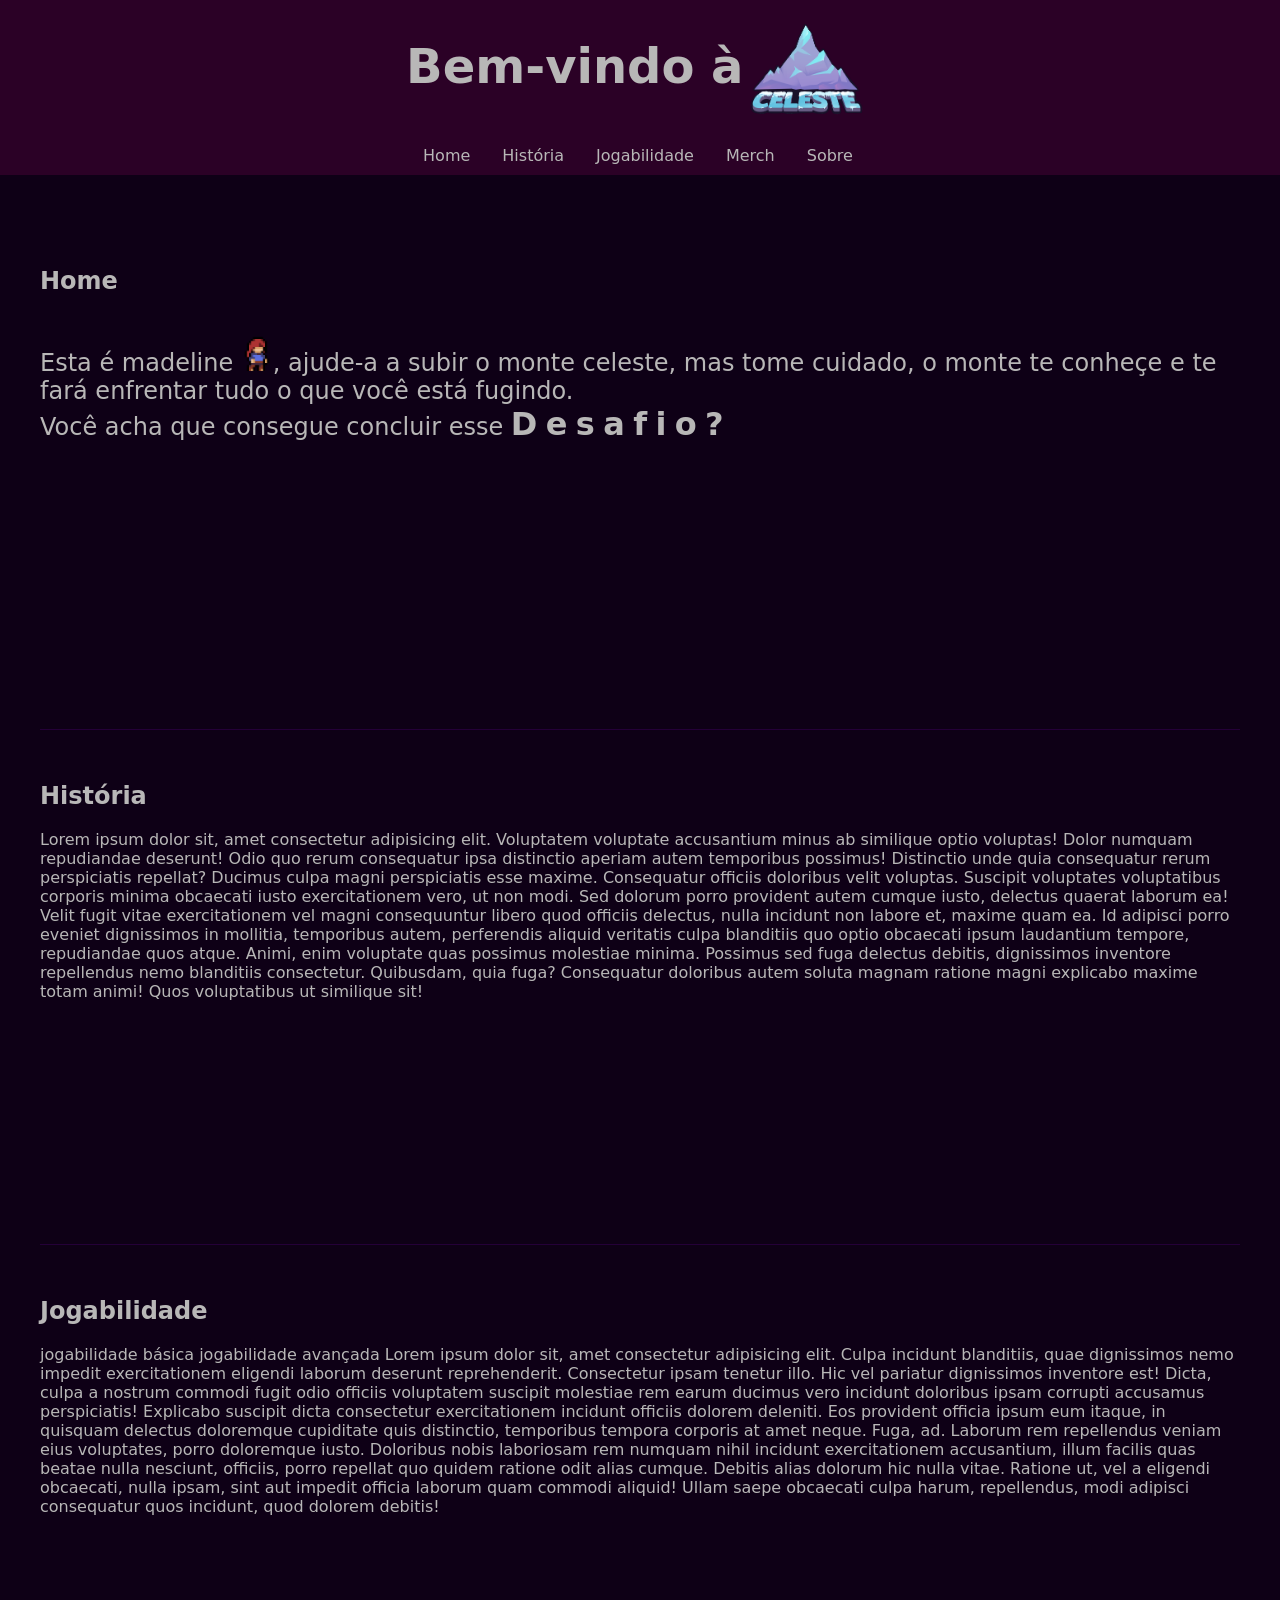
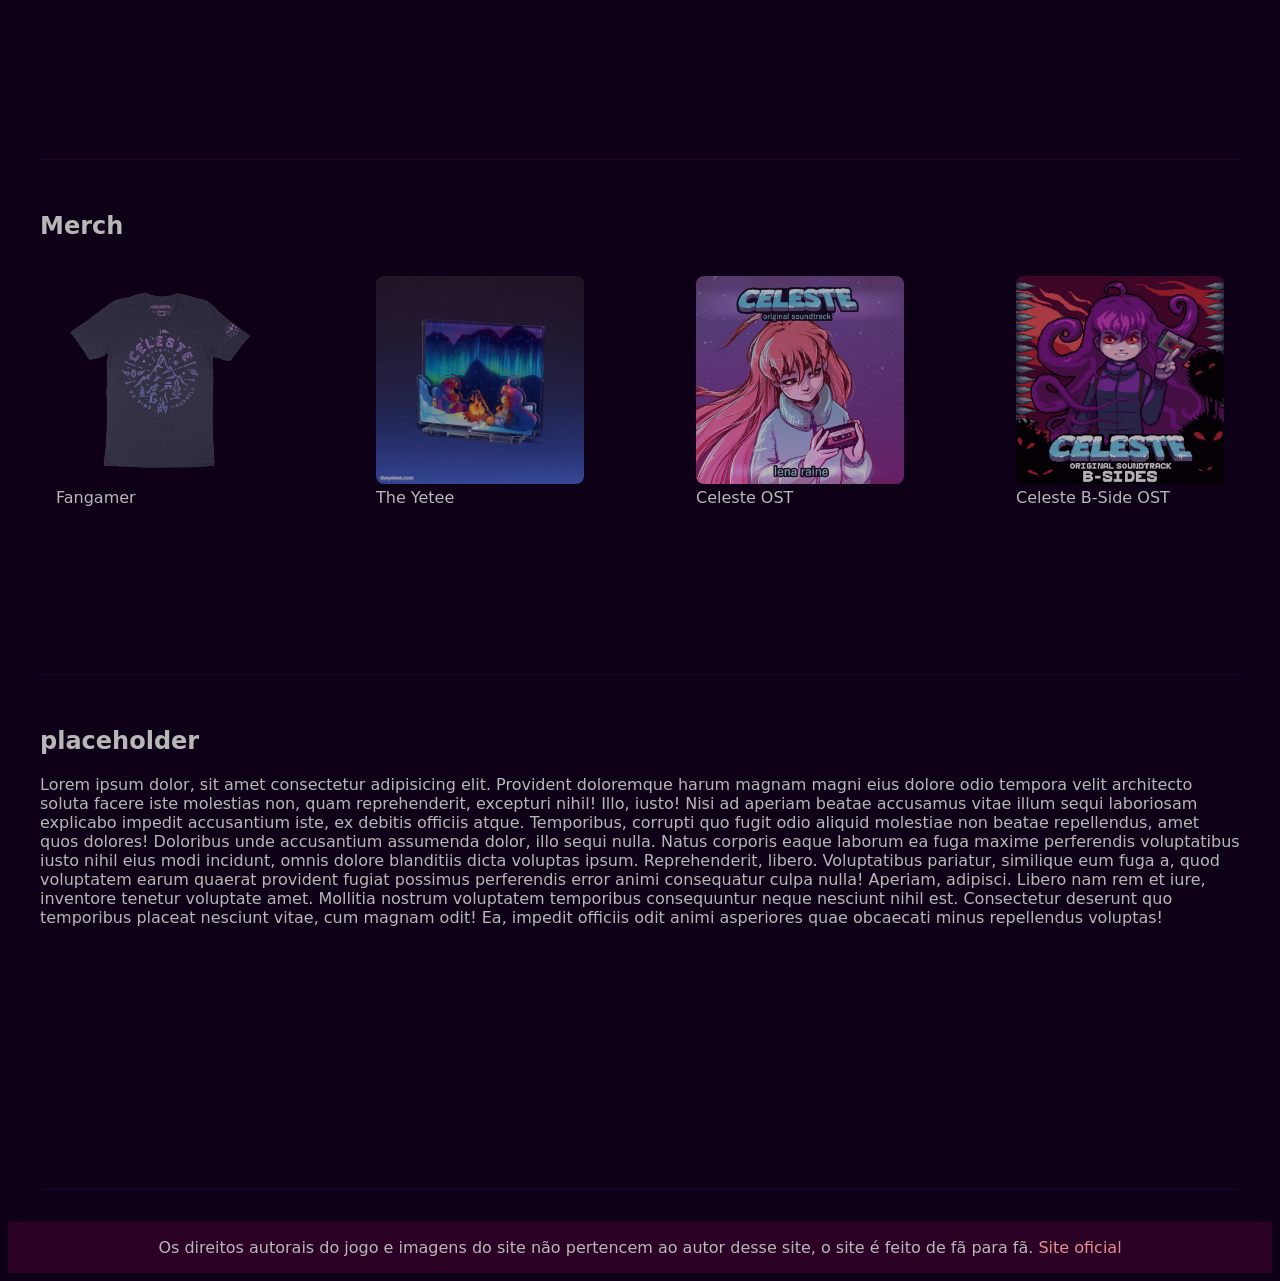
==== index.html @ 365ca003 "b" ====
<!DOCTYPE html>
<html lang="pt-BR">
<head>
    <meta charset="UTF-8">
    <meta name="viewport" content="width=device-width, initial-scale=1.0">
    <title>Celeste</title>
    <link rel="stylesheet" href="src/css/style.css">
    <link rel="icon" type="image/x-icon" href="/src/assets/icons8-celeste-64.png">
</head>
<body>
    <header id="cabeçalho">
        <h1>Bem-vindo à </h1>
        <img class="img_intro" src="/src/assets/6b422dec1d841bfb45f0214119c0a441.png" alt="MONTE CELESTE">
    </header>
        <nav class="top_bar">
            <a href="#home">Home</a>
            <a href="#historia">História</a>
            <a href="#jogabilidade">Jogabilidade</a>
            <a href="#merch">Merch</a>
            <a href="#sobre">Sobre</a>
        </nav>
    <main>
    <section id="home">
        <h2>Home</h2>
        <p class="wave-text">
            Esta é madeline <img class="madeline_idle" src="/src/assets/Madeline_Idle_Animation_29.webp" alt="menina de cabelo vermelho">, ajude-a a subir o monte celeste, mas tome cuidado, o monte te conheçe e te fará enfrentar tudo o que você está fugindo. <br>
            Você acha que consegue concluir esse <b>
                <span>D</span>
                <span>e</span>
                <span>s</span>
                <span>a</span>
                <span>f</span>
                <span>i</span>
                <span>o</span>
                <span>?</span>
                </b>
        </p>
    </section>
    <section id="historia">
        <h2>História</h2>
        <p>
            Lorem ipsum dolor sit, amet consectetur adipisicing elit. Voluptatem voluptate accusantium minus ab similique optio voluptas! Dolor numquam repudiandae deserunt! Odio quo rerum consequatur ipsa distinctio aperiam autem temporibus possimus!
            Distinctio unde quia consequatur rerum perspiciatis repellat? Ducimus culpa magni perspiciatis esse maxime. Consequatur officiis doloribus velit voluptas. Suscipit voluptates voluptatibus corporis minima obcaecati iusto exercitationem vero, ut non modi.
            Sed dolorum porro provident autem cumque iusto, delectus quaerat laborum ea! Velit fugit vitae exercitationem vel magni consequuntur libero quod officiis delectus, nulla incidunt non labore et, maxime quam ea.
            Id adipisci porro eveniet dignissimos in mollitia, temporibus autem, perferendis aliquid veritatis culpa blanditiis quo optio obcaecati ipsum laudantium tempore, repudiandae quos atque. Animi, enim voluptate quas possimus molestiae minima.
            Possimus sed fuga delectus debitis, dignissimos inventore repellendus nemo blanditiis consectetur. Quibusdam, quia fuga? Consequatur doloribus autem soluta magnam ratione magni explicabo maxime totam animi! Quos voluptatibus ut similique sit!
        </p>
    </section>
    <section id="jogabilidade">
        <h2>Jogabilidade</h2>
        <p>
            jogabilidade básica
            jogabilidade avançada
            Lorem ipsum dolor sit, amet consectetur adipisicing elit. Culpa incidunt blanditiis, quae dignissimos nemo impedit exercitationem eligendi laborum deserunt reprehenderit. Consectetur ipsam tenetur illo. Hic vel pariatur dignissimos inventore est!
            Dicta, culpa a nostrum commodi fugit odio officiis voluptatem suscipit molestiae rem earum ducimus vero incidunt doloribus ipsam corrupti accusamus perspiciatis! Explicabo suscipit dicta consectetur exercitationem incidunt officiis dolorem deleniti.
            Eos provident officia ipsum eum itaque, in quisquam delectus doloremque cupiditate quis distinctio, temporibus tempora corporis at amet neque. Fuga, ad. Laborum rem repellendus veniam eius voluptates, porro doloremque iusto.
            Doloribus nobis laboriosam rem numquam nihil incidunt exercitationem accusantium, illum facilis quas beatae nulla nesciunt, officiis, porro repellat quo quidem ratione odit alias cumque. Debitis alias dolorum hic nulla vitae.
            Ratione ut, vel a eligendi obcaecati, nulla ipsam, sint aut impedit officia laborum quam commodi aliquid! Ullam saepe obcaecati culpa harum, repellendus, modi adipisci consequatur quos incidunt, quod dolorem debitis!
        </p>
    </section>
    <section id="merch">
        <h2>Merch</h2>
        <div class="produtos">
            <a href="https://www.fangamer.com/collections/celeste">
                <figure>
                    <img class="merch_img" src="/src/assets/product_celeste_climb_shirt_itemview_720x720.png" alt="merch celeste">
                    <figcaption>Fangamer</figcaption>
                </figure>
            </a>
            <a href="https://theyetee.com/collections/celeste">
                <figure>
                    <img class="merch_img" src="/src/assets/TimeToRest_PH03.jpg" alt="merch celeste">
                    <figcaption>The Yetee</figcaption>
                </figure>
            </a>
            <a href="https://radicaldreamland.bandcamp.com/album/celeste-original-soundtrack">
                <figure>
                    <img class="merch_img" src="/src/assets/a2002083581_16.jpg" alt="merch celeste">
                    <figcaption>Celeste OST</figcaption>
                </figure>
            </a>
            <a href="https://radicaldreamland.bandcamp.com/album/celeste-b-sides">
                <figure>
                    <img class="merch_img" src="/src/assets/a0426095820_16.jpg" alt="merch celeste">
                    <figcaption>Celeste B-Side OST</figcaption>
                </figure>
            </a>
        </div>
    </section>
    <section id="sobre">
        <h2>placeholder</h2>
        <p>
            Lorem ipsum dolor, sit amet consectetur adipisicing elit. Provident doloremque harum magnam magni eius dolore odio tempora velit architecto soluta facere iste molestias non, quam reprehenderit, excepturi nihil! Illo, iusto!
            Nisi ad aperiam beatae accusamus vitae illum sequi laboriosam explicabo impedit accusantium iste, ex debitis officiis atque. Temporibus, corrupti quo fugit odio aliquid molestiae non beatae repellendus, amet quos dolores!
            Doloribus unde accusantium assumenda dolor, illo sequi nulla. Natus corporis eaque laborum ea fuga maxime perferendis voluptatibus iusto nihil eius modi incidunt, omnis dolore blanditiis dicta voluptas ipsum. Reprehenderit, libero.
            Voluptatibus pariatur, similique eum fuga a, quod voluptatem earum quaerat provident fugiat possimus perferendis error animi consequatur culpa nulla! Aperiam, adipisci. Libero nam rem et iure, inventore tenetur voluptate amet.
            Mollitia nostrum voluptatem temporibus consequuntur neque nesciunt nihil est. Consectetur deserunt quo temporibus placeat nesciunt vitae, cum magnam odit! Ea, impedit officiis odit animi asperiores quae obcaecati minus repellendus voluptas!
        </p>
    </section>
    </main>
    <footer>
        <p>Os direitos autorais do jogo e imagens do site não pertencem ao autor desse site, o site é feito de fã para fã. <a href="https://www.celestegame.com/">Site oficial</a></p>
    </footer>
</body>
</html>
---- src/css/style.css ----
body{
    font-family: system-ui;
    font-weight: 400;
    font-style: normal;
}

footer{
    background-color: #2b0126;
    display: flex;
    flex-direction: column;
    color:rgb(184, 183, 183);
    justify-content: center;
    align-items: center;
    bottom: 0px;
    justify-items: center;
}

footer a{
    text-decoration: none;
    color:rgb(230, 142, 142);
}

.img_intro{
    height: 10%;
    width: 10%;
}

nav{
    position: sticky;
    top: 0;
    background-color: #2b0126;
    display: flex;
    color:rgb(184, 183, 183);
    justify-content: center;
    align-items: center;
    width: 100%;
    padding: 10px;
    margin-left: -12px;
}

.madeline_idle{
    height: 4rem;
    width: 4rem;
    margin-left: -1rem;
    margin-top: -2rem;
    margin-right: -1rem;
}

#cabeçalho{
    background-color: #2b0126;
    display: flex;
    flex-direction:row;
    color:rgb(184, 183, 183);
    justify-content: center;
    align-items: center;
    width: 100%;
    padding: 10px;
    margin-top: -12px;
    margin-left: -12px;
    position:relative;
    font-size: 1.5rem;
}

.top_bar a{
    text-decoration: none;
    color:rgb(184, 183, 183);
    padding: 0 1rem;
    transition: 0.7s;
}

.top_bar a:hover{
    color: gray;
    font-size: large;
    transition: 0.7s;
}

main{
    padding: 2rem;
    margin-top: .5rem;
}

section{
    min-height: 50vh;
    padding: 2rem 0;
    scroll-margin-top: 5rem;
    border-bottom: 1px solid #240038;
    color: rgb(184, 183, 183);
}

html{
    scroll-behavior: smooth;
}

body{
    background-color: #0e0016;
}
.wave-text {
    display: inline-block;
    font-size: 1.5rem;
}

.wave-text span {
    display: inline-block;
    font-size: 2rem;
    animation: wave 2s ease-in-out infinite;
}
.wave-text span:nth-child(1) {
    animation-delay: 0s;
}
.wave-text span:nth-child(2) {
    animation-delay: 0.1s;
}
.wave-text span:nth-child(3) {
    animation-delay: 0.2s;
}
.wave-text span:nth-child(4) {
    animation-delay: 0.3s;
}
.wave-text span:nth-child(5) {
    animation-delay: 0.4s;
}
.wave-text span:nth-child(6) {
    animation-delay: 0.5s;
}
.wave-text span:nth-child(7) {
    animation-delay: 0.6s;
}
.wave-text span:nth-child(8) {
    animation-delay: 0.7s;
}
.wave-text span:nth-child(9) {
    animation-delay: 0.8s;
}
.wave-text span:nth-child(10) {
    animation-delay: 0.9s;
}

@keyframes wave {
    0%, 100% {
        transform: translateY(0);
    }
    50% {
        transform: translateY(-10px);
    }
}

.merch_img{
    height: 13rem;
    width: 13rem;
    border-radius: 0.5rem;
    opacity: 0.7;
    transition: 0.3s;
}

.merch_img:hover{
    opacity: 1;
    transition: 0.3s;
}

.produtos{
    display: flex;
    flex-direction: row;
    justify-content: center;
    align-items: center;
}

.produtos a{
    text-decoration: none;
    color:rgb(184, 183, 183);
    padding: 0 1rem;
    transition: 0.7s;
}
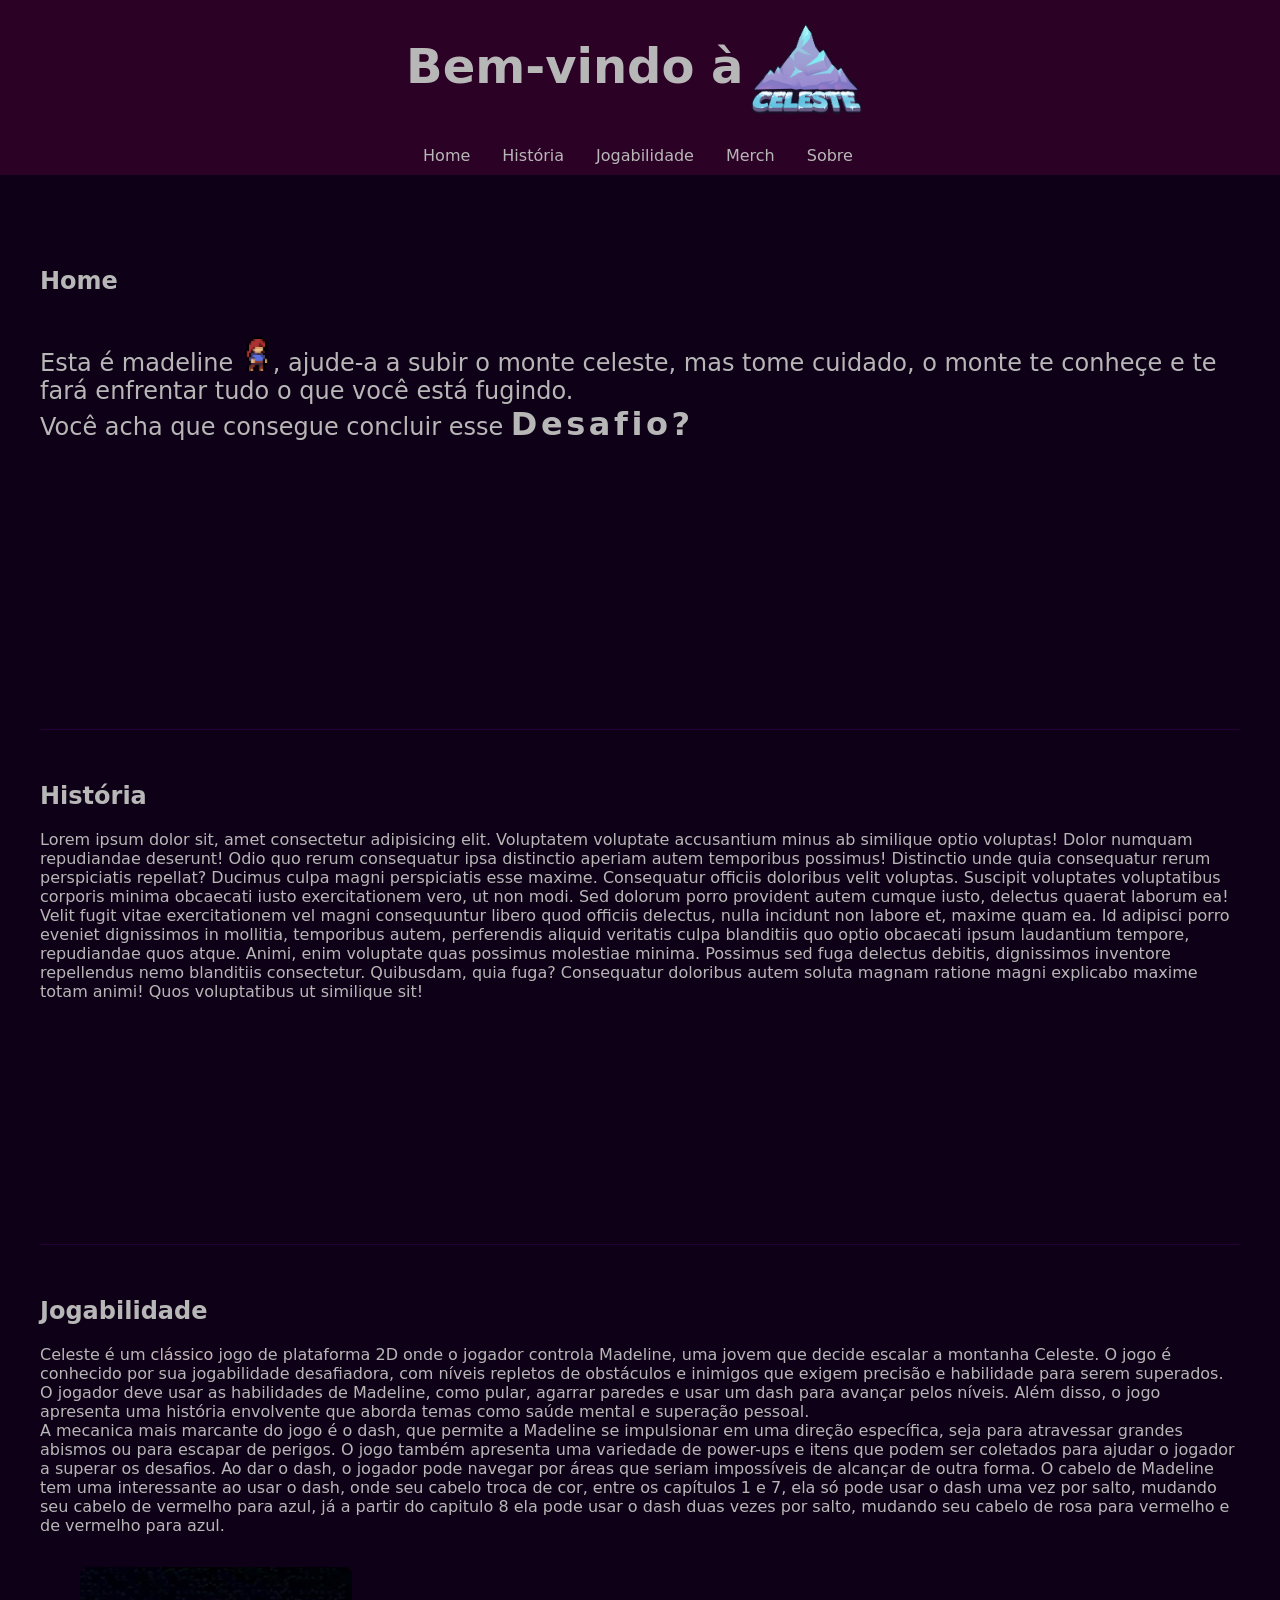
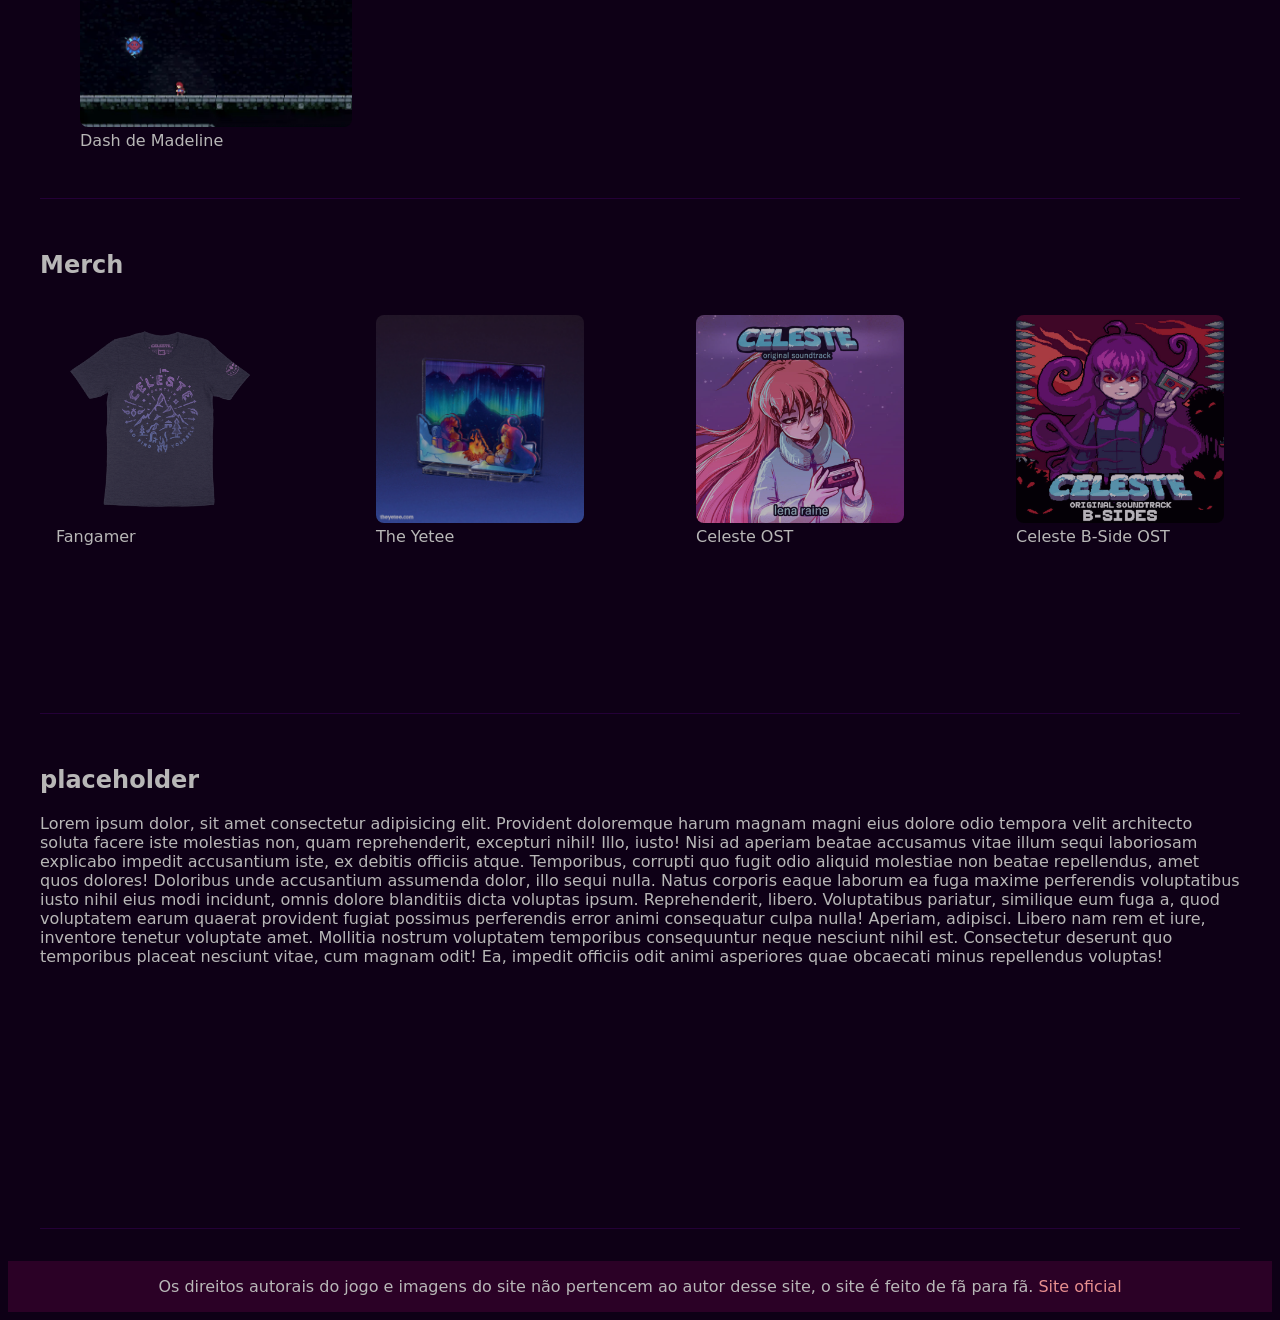
==== commit 25addbe2: ""jogabilidade" alterada" ====
--- a/index.html
+++ b/index.html
@@ -48,14 +48,13 @@
     </section>
     <section id="jogabilidade">
         <h2>Jogabilidade</h2>
-        <p>
-            jogabilidade básica
-            jogabilidade avançada
-            Lorem ipsum dolor sit, amet consectetur adipisicing elit. Culpa incidunt blanditiis, quae dignissimos nemo impedit exercitationem eligendi laborum deserunt reprehenderit. Consectetur ipsam tenetur illo. Hic vel pariatur dignissimos inventore est!
-            Dicta, culpa a nostrum commodi fugit odio officiis voluptatem suscipit molestiae rem earum ducimus vero incidunt doloribus ipsam corrupti accusamus perspiciatis! Explicabo suscipit dicta consectetur exercitationem incidunt officiis dolorem deleniti.
-            Eos provident officia ipsum eum itaque, in quisquam delectus doloremque cupiditate quis distinctio, temporibus tempora corporis at amet neque. Fuga, ad. Laborum rem repellendus veniam eius voluptates, porro doloremque iusto.
-            Doloribus nobis laboriosam rem numquam nihil incidunt exercitationem accusantium, illum facilis quas beatae nulla nesciunt, officiis, porro repellat quo quidem ratione odit alias cumque. Debitis alias dolorum hic nulla vitae.
-            Ratione ut, vel a eligendi obcaecati, nulla ipsam, sint aut impedit officia laborum quam commodi aliquid! Ullam saepe obcaecati culpa harum, repellendus, modi adipisci consequatur quos incidunt, quod dolorem debitis!
+        <p class="jogabilidade">
+            Celeste é um <a href="https://maddymakesgamesinc.itch.io/celesteclassick">clássico</a> jogo de plataforma 2D onde o jogador controla Madeline, uma jovem que decide escalar a montanha Celeste. O jogo é conhecido por sua jogabilidade desafiadora, com níveis repletos de obstáculos e inimigos que exigem precisão e habilidade para serem superados. O jogador deve usar as habilidades de Madeline, como pular, agarrar paredes e usar um dash para avançar pelos níveis. Além disso, o jogo apresenta uma história envolvente que aborda temas como saúde mental e superação pessoal. <br>
+            A mecanica mais marcante do jogo é o dash, que permite a Madeline se impulsionar em uma direção específica, seja para atravessar grandes abismos ou para escapar de perigos. O jogo também apresenta uma variedade de power-ups e itens que podem ser coletados para ajudar o jogador a superar os desafios. Ao dar o dash, o jogador pode navegar por áreas que seriam impossíveis de alcançar de outra forma. O cabelo de Madeline tem uma interessante ao usar o dash, onde seu cabelo troca de cor, entre os capítulos 1 e 7, ela só pode usar o dash uma vez por salto, mudando seu cabelo de vermelho para azul, já a partir do capitulo 8 ela pode usar o dash duas vezes por salto, mudando seu cabelo de rosa para vermelho e de vermelho para azul. <br>
+            <figure>
+                <img class="jogabilidade_img" src="/src/assets/Bumper_Boost.webp" alt="dash celeste">
+                <figcaption>Dash de Madeline</figcaption>
+            </figure>
         </p>
     </section>
     <section id="merch">
--- a/src/css/style.css
+++ b/src/css/style.css
@@ -103,6 +103,7 @@
     display: inline-block;
     font-size: 2rem;
     animation: wave 2s ease-in-out infinite;
+    margin-right: -.3rem;
 }
 .wave-text span:nth-child(1) {
     animation-delay: 0s;
@@ -169,4 +170,23 @@
     color:rgb(184, 183, 183);
     padding: 0 1rem;
     transition: 0.7s;
-}+}
+
+#jogabilidade a{
+    text-decoration: none;
+    color:rgb(200, 183, 183);
+}
+
+.jogabilidade_img{
+    height: 10rem;
+    width: 17rem;
+    border-radius: 0.5rem;
+    margin-top: 1rem;
+}
+
+/*.jogabilidade{
+    display: flex;
+    flex-direction: row;
+    justify-content: center;
+    align-items: center;
+}8/
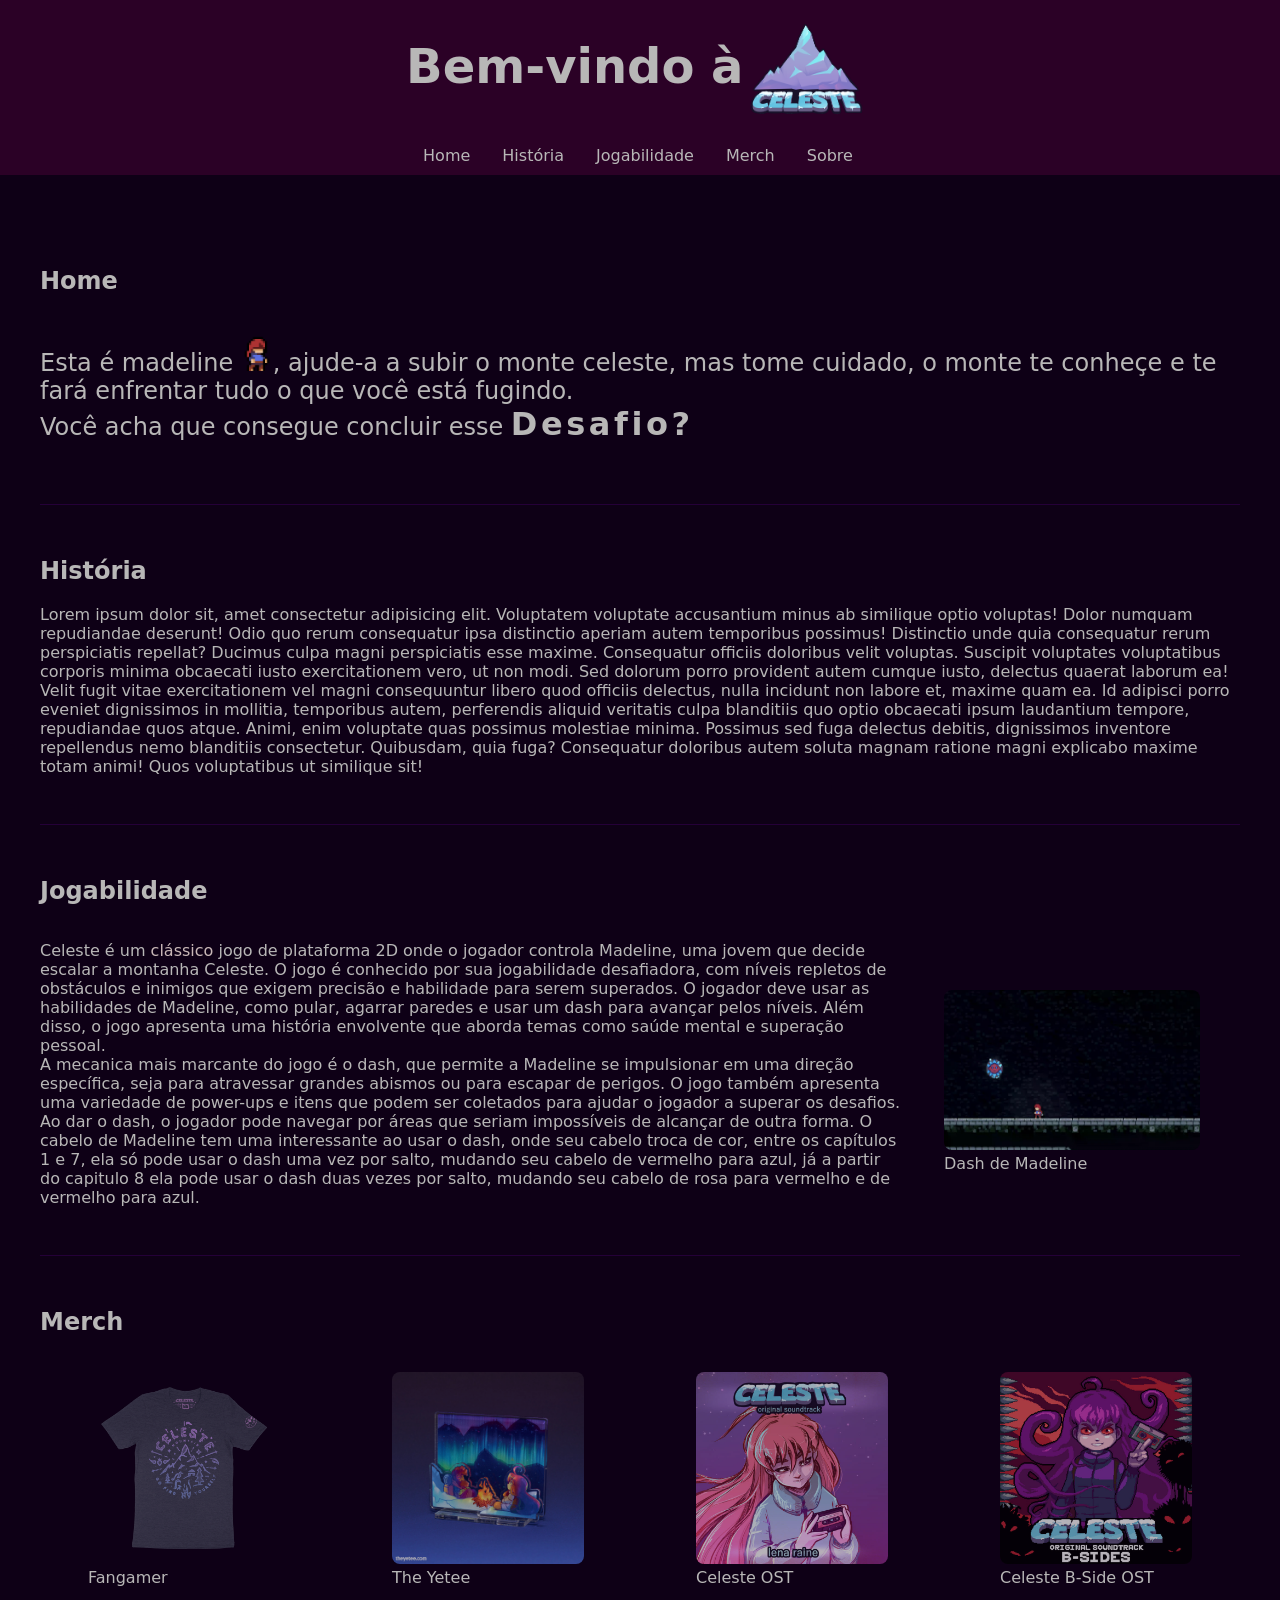
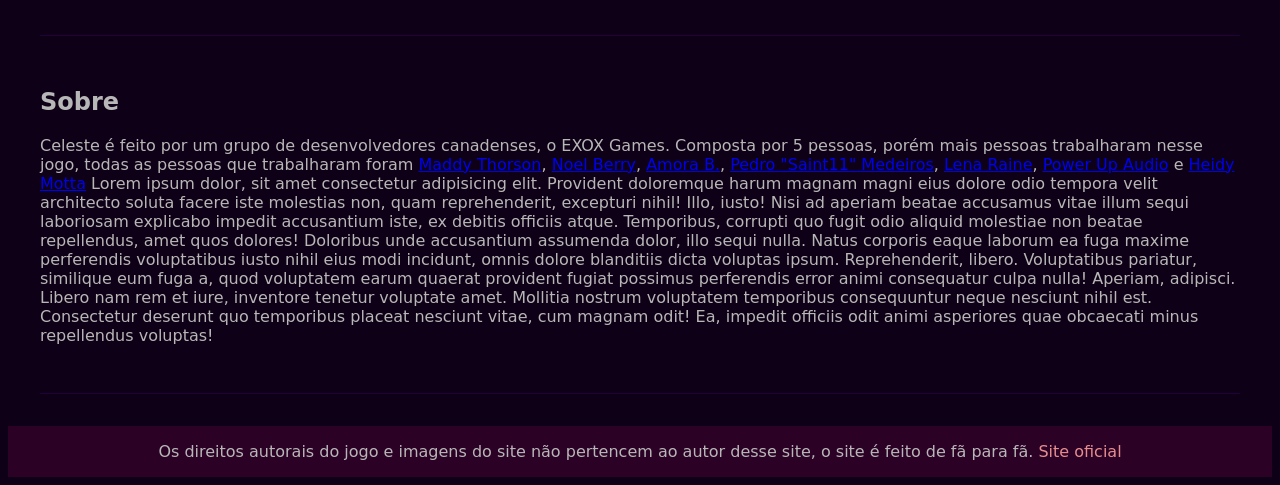
==== commit db89152e: "alteração do "sobre"" ====
--- a/index.html
+++ b/index.html
@@ -48,14 +48,16 @@
     </section>
     <section id="jogabilidade">
         <h2>Jogabilidade</h2>
-        <p class="jogabilidade">
+        <article class="jogabilidade">
+        <p>
             Celeste é um <a href="https://maddymakesgamesinc.itch.io/celesteclassick">clássico</a> jogo de plataforma 2D onde o jogador controla Madeline, uma jovem que decide escalar a montanha Celeste. O jogo é conhecido por sua jogabilidade desafiadora, com níveis repletos de obstáculos e inimigos que exigem precisão e habilidade para serem superados. O jogador deve usar as habilidades de Madeline, como pular, agarrar paredes e usar um dash para avançar pelos níveis. Além disso, o jogo apresenta uma história envolvente que aborda temas como saúde mental e superação pessoal. <br>
             A mecanica mais marcante do jogo é o dash, que permite a Madeline se impulsionar em uma direção específica, seja para atravessar grandes abismos ou para escapar de perigos. O jogo também apresenta uma variedade de power-ups e itens que podem ser coletados para ajudar o jogador a superar os desafios. Ao dar o dash, o jogador pode navegar por áreas que seriam impossíveis de alcançar de outra forma. O cabelo de Madeline tem uma interessante ao usar o dash, onde seu cabelo troca de cor, entre os capítulos 1 e 7, ela só pode usar o dash uma vez por salto, mudando seu cabelo de vermelho para azul, já a partir do capitulo 8 ela pode usar o dash duas vezes por salto, mudando seu cabelo de rosa para vermelho e de vermelho para azul. <br>
-            <figure>
-                <img class="jogabilidade_img" src="/src/assets/Bumper_Boost.webp" alt="dash celeste">
-                <figcaption>Dash de Madeline</figcaption>
-            </figure>
         </p>
+        <figure>
+            <img class="jogabilidade_img" src="/src/assets/Bumper_Boost.webp" alt="dash celeste">
+            <figcaption>Dash de Madeline</figcaption>
+        </figure>
+        </article>
     </section>
     <section id="merch">
         <h2>Merch</h2>
@@ -87,8 +89,9 @@
         </div>
     </section>
     <section id="sobre">
-        <h2>placeholder</h2>
+        <h2>Sobre</h2>
         <p>
+            Celeste é feito por um grupo de desenvolvedores canadenses, o EXOX Games. Composta por 5 pessoas, porém mais pessoas trabalharam nesse jogo, todas as pessoas que trabalharam foram <a href="http://www.maddymakesgames.com/">Maddy Thorson</a>, <a href="http://noelberry.ca/">Noel Berry</a>, <a href="https://amora.ink">Amora B.</a>, <a href="https://saint11.art">Pedro "Saint11" Medeiros</a>, <a href="https://lena.fyi/">Lena Raine</a>, <a href="https://powerupaudio.com/">Power Up Audio</a> e <a href="https://www.heidy.page/">Heidy Motta</a>
             Lorem ipsum dolor, sit amet consectetur adipisicing elit. Provident doloremque harum magnam magni eius dolore odio tempora velit architecto soluta facere iste molestias non, quam reprehenderit, excepturi nihil! Illo, iusto!
             Nisi ad aperiam beatae accusamus vitae illum sequi laboriosam explicabo impedit accusantium iste, ex debitis officiis atque. Temporibus, corrupti quo fugit odio aliquid molestiae non beatae repellendus, amet quos dolores!
             Doloribus unde accusantium assumenda dolor, illo sequi nulla. Natus corporis eaque laborum ea fuga maxime perferendis voluptatibus iusto nihil eius modi incidunt, omnis dolore blanditiis dicta voluptas ipsum. Reprehenderit, libero.
--- a/src/css/style.css
+++ b/src/css/style.css
@@ -61,6 +61,10 @@
     font-size: 1.5rem;
 }
 
+.top_bar {
+    z-index: 1000;
+}
+
 .top_bar a{
     text-decoration: none;
     color:rgb(184, 183, 183);
@@ -80,7 +84,7 @@
 }
 
 section{
-    min-height: 50vh;
+    min-height: 25vh;
     padding: 2rem 0;
     scroll-margin-top: 5rem;
     border-bottom: 1px solid #240038;
@@ -146,8 +150,8 @@
 }
 
 .merch_img{
-    height: 13rem;
-    width: 13rem;
+    height: 12rem;
+    width: 12rem;
     border-radius: 0.5rem;
     opacity: 0.7;
     transition: 0.3s;
@@ -179,14 +183,15 @@
 
 .jogabilidade_img{
     height: 10rem;
-    width: 17rem;
+    width: 16rem;
     border-radius: 0.5rem;
     margin-top: 1rem;
 }
 
-/*.jogabilidade{
+.jogabilidade{
     display: flex;
     flex-direction: row;
     justify-content: center;
     align-items: center;
-}8/+    justify-items: center;
+}
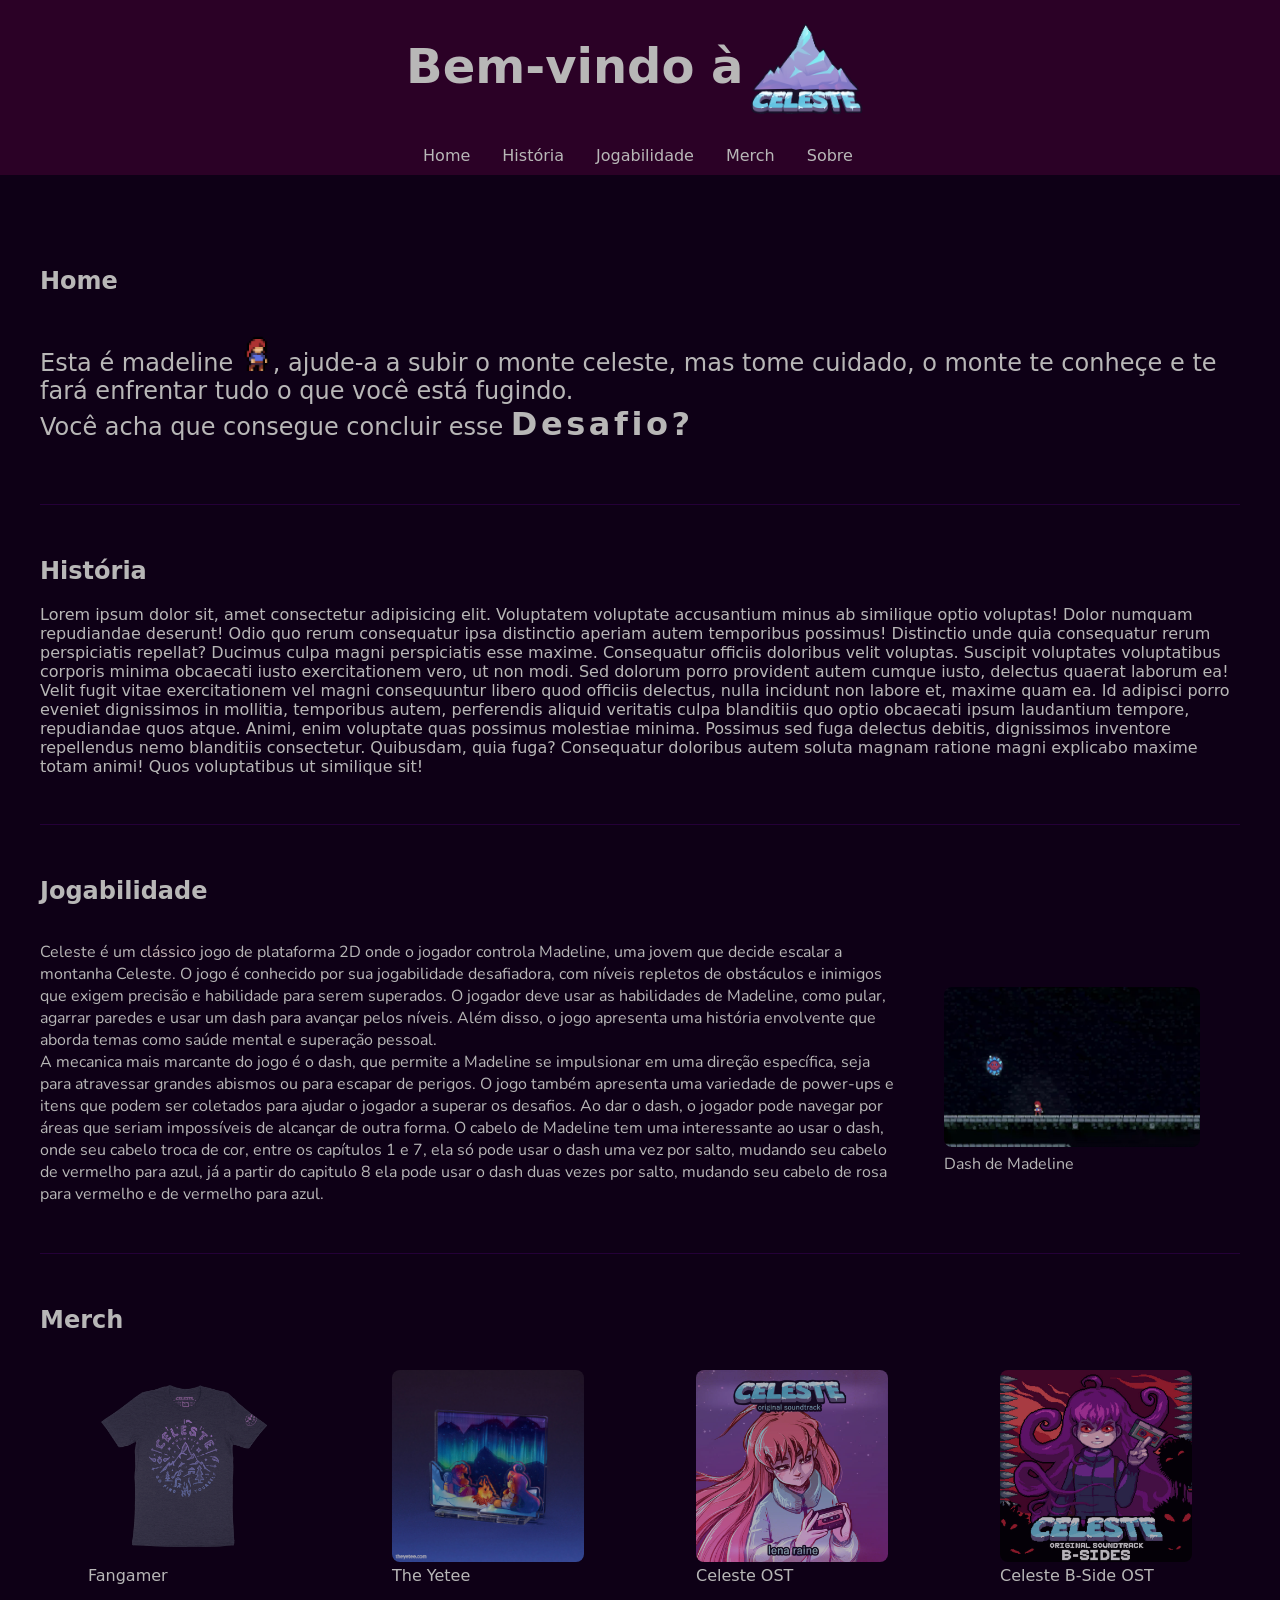
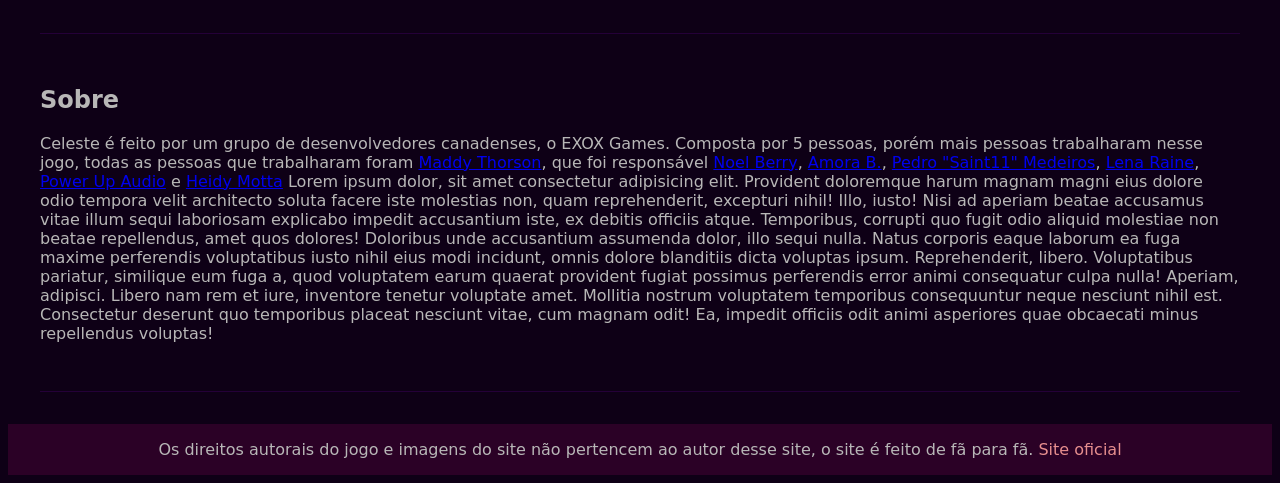
==== commit b6d5469a: "link" ====
--- a/index.html
+++ b/index.html
@@ -6,6 +6,9 @@
     <title>Celeste</title>
     <link rel="stylesheet" href="src/css/style.css">
     <link rel="icon" type="image/x-icon" href="/src/assets/icons8-celeste-64.png">
+    <link rel="preconnect" href="https://fonts.googleapis.com">
+    <link rel="preconnect" href="https://fonts.gstatic.com" crossorigin>
+    <link href="https://fonts.googleapis.com/css2?family=Nunito:ital,wght@0,200..1000;1,200..1000&display=swap" rel="stylesheet">
 </head>
 <body>
     <header id="cabeçalho">
@@ -91,7 +94,7 @@
     <section id="sobre">
         <h2>Sobre</h2>
         <p>
-            Celeste é feito por um grupo de desenvolvedores canadenses, o EXOX Games. Composta por 5 pessoas, porém mais pessoas trabalharam nesse jogo, todas as pessoas que trabalharam foram <a href="http://www.maddymakesgames.com/">Maddy Thorson</a>, <a href="http://noelberry.ca/">Noel Berry</a>, <a href="https://amora.ink">Amora B.</a>, <a href="https://saint11.art">Pedro "Saint11" Medeiros</a>, <a href="https://lena.fyi/">Lena Raine</a>, <a href="https://powerupaudio.com/">Power Up Audio</a> e <a href="https://www.heidy.page/">Heidy Motta</a>
+            Celeste é feito por um grupo de desenvolvedores canadenses, o EXOX Games. Composta por 5 pessoas, porém mais pessoas trabalharam nesse jogo, todas as pessoas que trabalharam foram <a class="maddy" href="http://www.mattmakesgames.com/">Maddy Thorson</a>, que foi responsável <a href="http://noelberry.ca/">Noel Berry</a>, <a href="https://amora.ink">Amora B.</a>, <a href="https://saint11.art">Pedro "Saint11" Medeiros</a>, <a href="https://lena.fyi/">Lena Raine</a>, <a href="https://powerupaudio.com/">Power Up Audio</a> e <a href="https://www.heidy.page/">Heidy Motta</a>
             Lorem ipsum dolor, sit amet consectetur adipisicing elit. Provident doloremque harum magnam magni eius dolore odio tempora velit architecto soluta facere iste molestias non, quam reprehenderit, excepturi nihil! Illo, iusto!
             Nisi ad aperiam beatae accusamus vitae illum sequi laboriosam explicabo impedit accusantium iste, ex debitis officiis atque. Temporibus, corrupti quo fugit odio aliquid molestiae non beatae repellendus, amet quos dolores!
             Doloribus unde accusantium assumenda dolor, illo sequi nulla. Natus corporis eaque laborum ea fuga maxime perferendis voluptatibus iusto nihil eius modi incidunt, omnis dolore blanditiis dicta voluptas ipsum. Reprehenderit, libero.
--- a/src/css/style.css
+++ b/src/css/style.css
@@ -194,4 +194,20 @@
     justify-content: center;
     align-items: center;
     justify-items: center;
+
+    font-family: "Nunito", sans-serif;
+    font-optical-sizing: auto;
+  
+      font-weight: <weight>;
+  font-style: normal;
+
+}
+
+.maddy a{
+    font-family: "Nunito", sans-serif;
+    font-optical-sizing: auto;
+    font-weight: 400;
+    font-style: normal;
+    text-decoration: none;
+    color:rgb(243, 115, 141);
 }
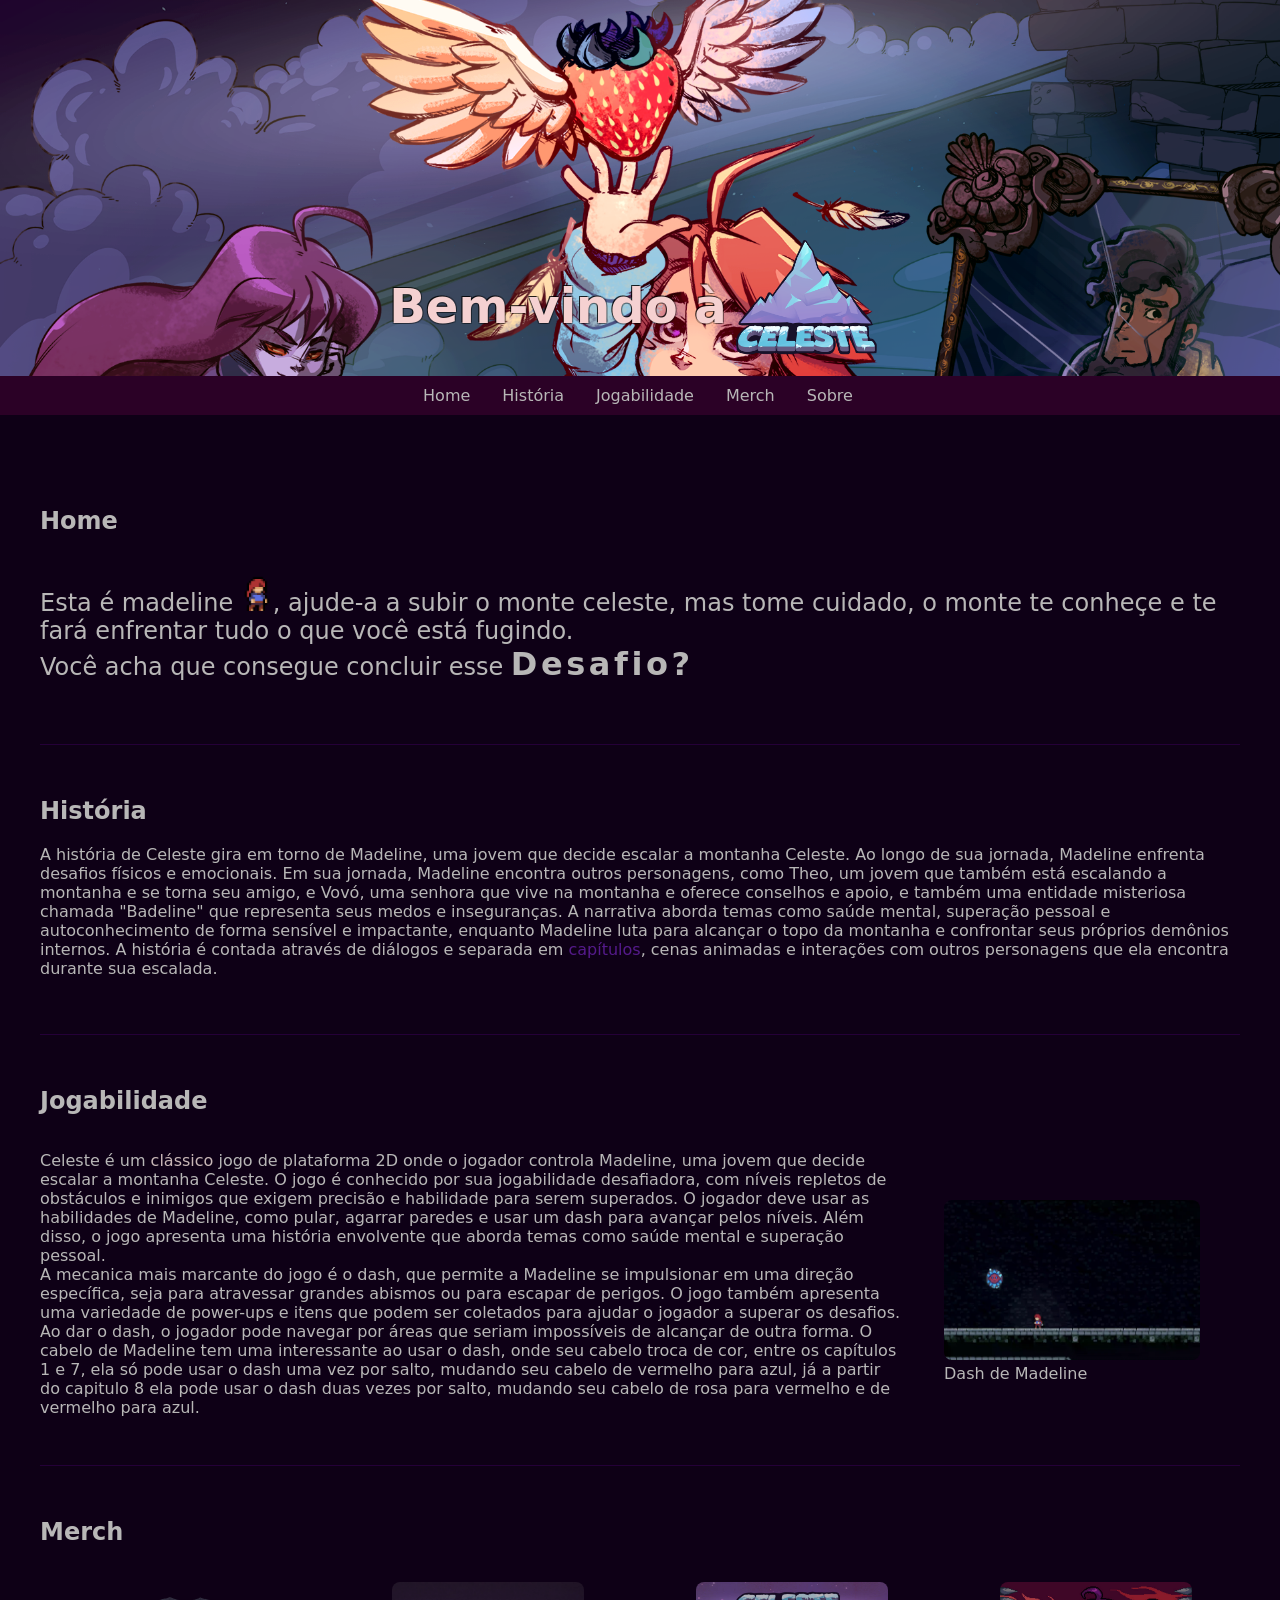
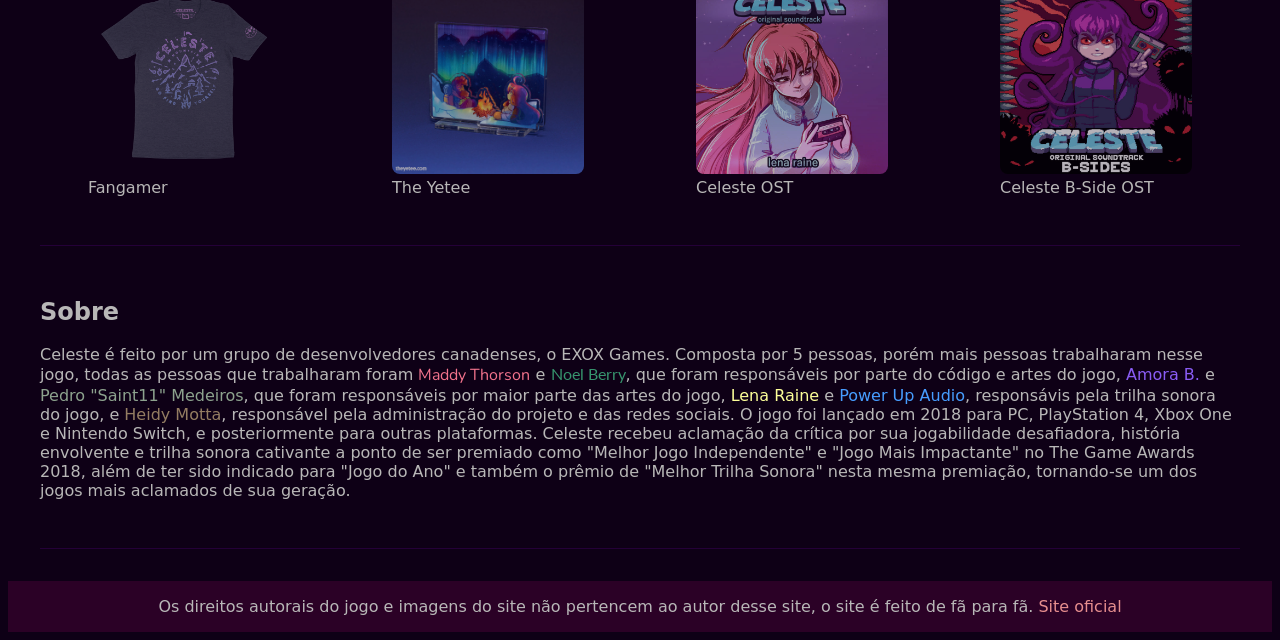
==== commit f71acce2: "README atualizado, mudanças no cabeçalho, sobre e história" ====
--- a/index.html
+++ b/index.html
@@ -9,6 +9,9 @@
     <link rel="preconnect" href="https://fonts.googleapis.com">
     <link rel="preconnect" href="https://fonts.gstatic.com" crossorigin>
     <link href="https://fonts.googleapis.com/css2?family=Nunito:ital,wght@0,200..1000;1,200..1000&display=swap" rel="stylesheet">
+    <link rel="preconnect" href="https://fonts.googleapis.com">
+    <link rel="preconnect" href="https://fonts.gstatic.com" crossorigin>
+    <link href="https://fonts.googleapis.com/css2?family=Lato:ital,wght@0,100;0,300;0,400;0,700;0,900;1,100;1,300;1,400;1,700;1,900&display=swap" rel="stylesheet">
 </head>
 <body>
     <header id="cabeçalho">
@@ -42,11 +45,7 @@
     <section id="historia">
         <h2>História</h2>
         <p>
-            Lorem ipsum dolor sit, amet consectetur adipisicing elit. Voluptatem voluptate accusantium minus ab similique optio voluptas! Dolor numquam repudiandae deserunt! Odio quo rerum consequatur ipsa distinctio aperiam autem temporibus possimus!
-            Distinctio unde quia consequatur rerum perspiciatis repellat? Ducimus culpa magni perspiciatis esse maxime. Consequatur officiis doloribus velit voluptas. Suscipit voluptates voluptatibus corporis minima obcaecati iusto exercitationem vero, ut non modi.
-            Sed dolorum porro provident autem cumque iusto, delectus quaerat laborum ea! Velit fugit vitae exercitationem vel magni consequuntur libero quod officiis delectus, nulla incidunt non labore et, maxime quam ea.
-            Id adipisci porro eveniet dignissimos in mollitia, temporibus autem, perferendis aliquid veritatis culpa blanditiis quo optio obcaecati ipsum laudantium tempore, repudiandae quos atque. Animi, enim voluptate quas possimus molestiae minima.
-            Possimus sed fuga delectus debitis, dignissimos inventore repellendus nemo blanditiis consectetur. Quibusdam, quia fuga? Consequatur doloribus autem soluta magnam ratione magni explicabo maxime totam animi! Quos voluptatibus ut similique sit!
+            A história de Celeste gira em torno de Madeline, uma jovem que decide escalar a montanha Celeste. Ao longo de sua jornada, Madeline enfrenta desafios físicos e emocionais. Em sua jornada, Madeline encontra outros personagens, como Theo, um jovem que também está escalando a montanha e se torna seu amigo, e Vovó, uma senhora que vive na montanha e oferece conselhos e apoio, e também uma entidade misteriosa chamada "Badeline" que representa seus medos e inseguranças. A narrativa aborda temas como saúde mental, superação pessoal e autoconhecimento de forma sensível e impactante, enquanto Madeline luta para alcançar o topo da montanha e confrontar seus próprios demônios internos. A história é contada através de diálogos e separada em <a href="">capítulos</a>, cenas animadas e interações com outros personagens que ela encontra durante sua escalada.
         </p>
     </section>
     <section id="jogabilidade">
@@ -94,12 +93,7 @@
     <section id="sobre">
         <h2>Sobre</h2>
         <p>
-            Celeste é feito por um grupo de desenvolvedores canadenses, o EXOX Games. Composta por 5 pessoas, porém mais pessoas trabalharam nesse jogo, todas as pessoas que trabalharam foram <a class="maddy" href="http://www.mattmakesgames.com/">Maddy Thorson</a>, que foi responsável <a href="http://noelberry.ca/">Noel Berry</a>, <a href="https://amora.ink">Amora B.</a>, <a href="https://saint11.art">Pedro "Saint11" Medeiros</a>, <a href="https://lena.fyi/">Lena Raine</a>, <a href="https://powerupaudio.com/">Power Up Audio</a> e <a href="https://www.heidy.page/">Heidy Motta</a>
-            Lorem ipsum dolor, sit amet consectetur adipisicing elit. Provident doloremque harum magnam magni eius dolore odio tempora velit architecto soluta facere iste molestias non, quam reprehenderit, excepturi nihil! Illo, iusto!
-            Nisi ad aperiam beatae accusamus vitae illum sequi laboriosam explicabo impedit accusantium iste, ex debitis officiis atque. Temporibus, corrupti quo fugit odio aliquid molestiae non beatae repellendus, amet quos dolores!
-            Doloribus unde accusantium assumenda dolor, illo sequi nulla. Natus corporis eaque laborum ea fuga maxime perferendis voluptatibus iusto nihil eius modi incidunt, omnis dolore blanditiis dicta voluptas ipsum. Reprehenderit, libero.
-            Voluptatibus pariatur, similique eum fuga a, quod voluptatem earum quaerat provident fugiat possimus perferendis error animi consequatur culpa nulla! Aperiam, adipisci. Libero nam rem et iure, inventore tenetur voluptate amet.
-            Mollitia nostrum voluptatem temporibus consequuntur neque nesciunt nihil est. Consectetur deserunt quo temporibus placeat nesciunt vitae, cum magnam odit! Ea, impedit officiis odit animi asperiores quae obcaecati minus repellendus voluptas!
+            Celeste é feito por um grupo de desenvolvedores canadenses, o EXOX Games. Composta por 5 pessoas, porém mais pessoas trabalharam nesse jogo, todas as pessoas que trabalharam foram <a class="maddy" href="http://www.mattmakesgames.com/">Maddy Thorson</a> e <a class="noel" href="http://noelberry.ca/">Noel Berry</a>,  que foram responsáveis por parte do código e artes do jogo, <a class="amora" href="https://amora.ink">Amora B.</a> e <a class="saint11" href="https://saint11.art">Pedro "Saint11" Medeiros</a>, que foram responsáveis por maior parte das artes do jogo, <a class="lena" href="https://lena.fyi/">Lena Raine</a> e <a class="powerup" href="https://powerupaudio.com/">Power Up Audio</a>, responsávis pela trilha sonora do jogo, e <a class="heidy" href="https://www.heidy.page/">Heidy Motta</a>, responsável pela administração do projeto e das redes sociais. O jogo foi lançado em 2018 para PC, PlayStation 4, Xbox One e Nintendo Switch, e posteriormente para outras plataformas. Celeste recebeu aclamação da crítica por sua jogabilidade desafiadora, história envolvente e trilha sonora cativante a ponto de ser premiado como "Melhor Jogo Independente" e "Jogo Mais Impactante" no The Game Awards 2018, além de ter sido indicado para "Jogo do Ano" e também o prêmio de "Melhor Trilha Sonora" nesta mesma premiação, tornando-se um dos jogos mais aclamados de sua geração. <br>
         </p>
     </section>
     </main>
--- a/src/css/style.css
+++ b/src/css/style.css
@@ -4,6 +4,10 @@
     font-style: normal;
 }
 
+a{
+    text-decoration: none;
+}
+
 footer{
     background-color: #2b0126;
     display: flex;
@@ -16,13 +20,12 @@
 }
 
 footer a{
-    text-decoration: none;
     color:rgb(230, 142, 142);
 }
 
 .img_intro{
-    height: 10%;
-    width: 10%;
+    height: 9rem;
+    width: 10rem;
 }
 
 nav{
@@ -47,18 +50,23 @@
 }
 
 #cabeçalho{
-    background-color: #2b0126;
+    /*background-color: #2b0126;*/
+    background-image: url(/src/assets/SplashScreen.png);
+    background-size: cover;
     display: flex;
     flex-direction:row;
     color:rgb(184, 183, 183);
     justify-content: center;
-    align-items: center;
+    align-items:end;
     width: 100%;
     padding: 10px;
     margin-top: -12px;
     margin-left: -12px;
     position:relative;
     font-size: 1.5rem;
+    height: 40vh;
+    color: rgb(245, 209, 209);
+    text-shadow: -1px -1px 0px rgba(0,0,0,0.8), 1px 1px 0px rgba(0,0,0,0.3), -1px 1px 0px rgba(0,0,0,0.3), 1px -1px 0px rgba(0,0,0,0.3);
 }
 
 .top_bar {
@@ -66,7 +74,6 @@
 }
 
 .top_bar a{
-    text-decoration: none;
     color:rgb(184, 183, 183);
     padding: 0 1rem;
     transition: 0.7s;
@@ -170,14 +177,12 @@
 }
 
 .produtos a{
-    text-decoration: none;
     color:rgb(184, 183, 183);
     padding: 0 1rem;
     transition: 0.7s;
 }
 
 #jogabilidade a{
-    text-decoration: none;
     color:rgb(200, 183, 183);
 }
 
@@ -194,20 +199,40 @@
     justify-content: center;
     align-items: center;
     justify-items: center;
-
-    font-family: "Nunito", sans-serif;
-    font-optical-sizing: auto;
-  
-      font-weight: <weight>;
-  font-style: normal;
-
-}
-
-.maddy a{
+}
+
+.maddy {
     font-family: "Nunito", sans-serif;
     font-optical-sizing: auto;
     font-weight: 400;
     font-style: normal;
-    text-decoration: none;
     color:rgb(243, 115, 141);
+}
+
+.noel {
+	color: #37946e;
+	font-weight: bold;
+    font-family: "Lato", sans-serif;
+	font-weight: 400;
+	font-style: normal;
+}
+
+.amora {
+    color: rgb(138, 92, 245)
+}
+
+.saint11 {
+    color: #8DA28E;
+}
+
+.lena{
+    color: #fdff99;
+}
+
+.powerup{
+    color: #479dff;
+}
+
+.heidy{
+    color: #947d62;
 }
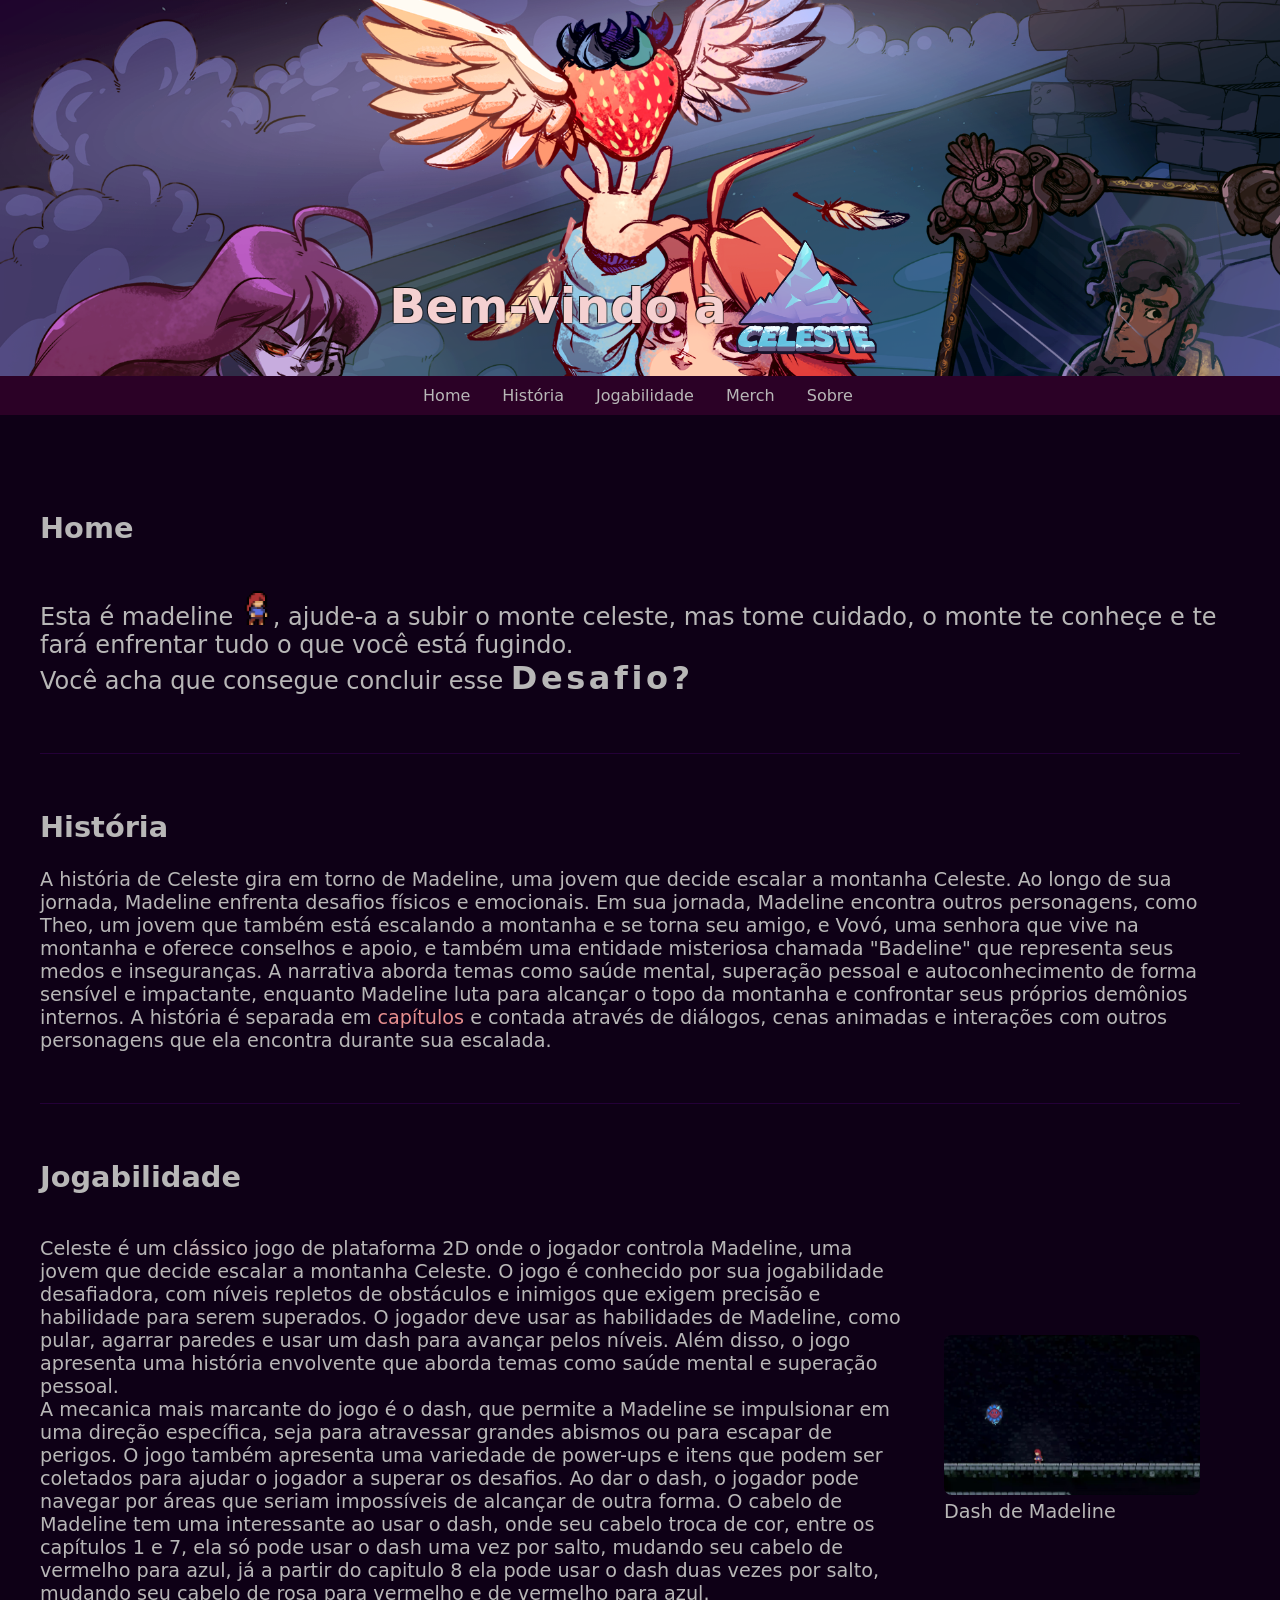
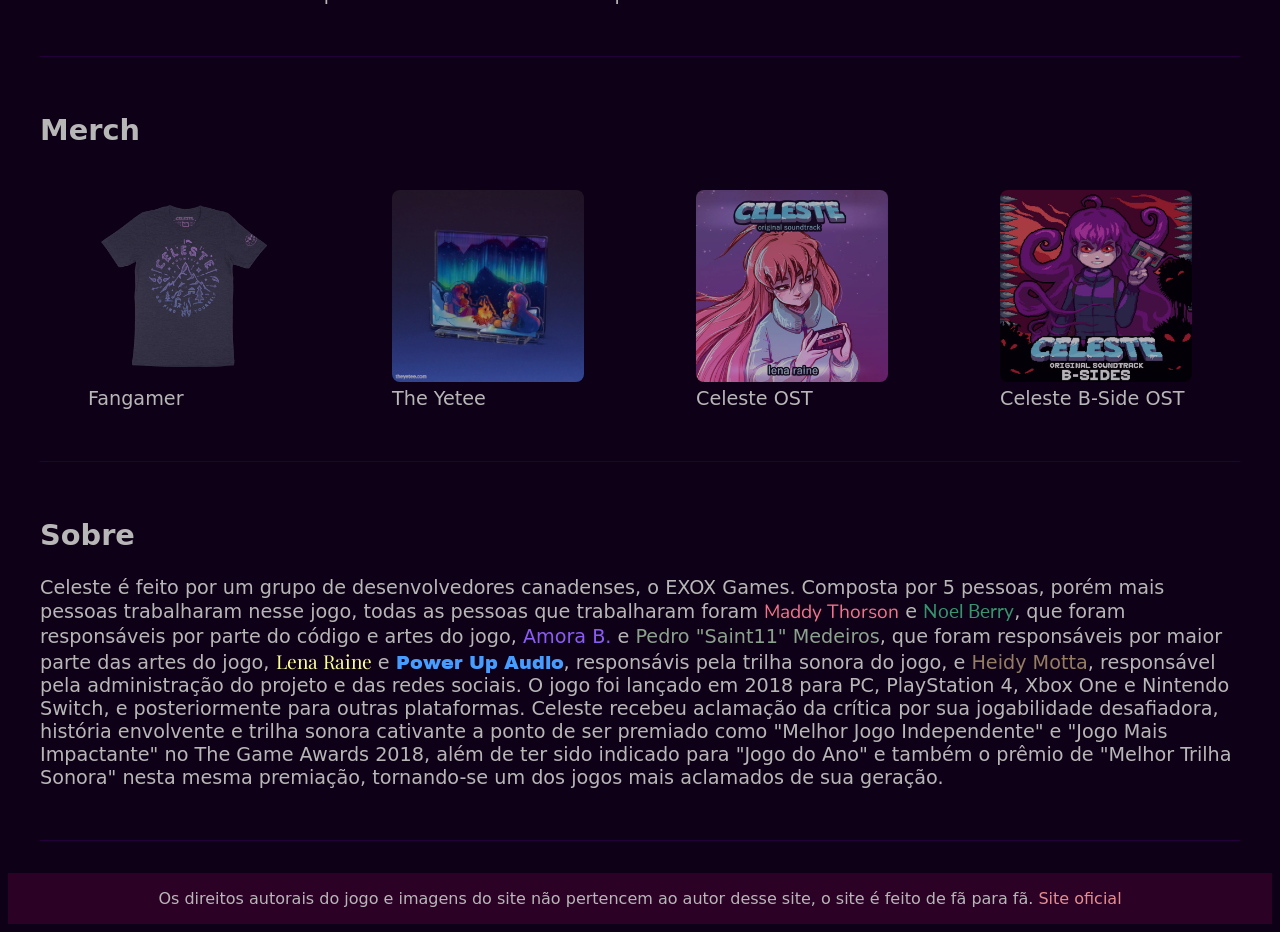
==== commit ea9f7a06: "nova página e css criados, início da história por capítuols" ====
--- a/index.html
+++ b/index.html
@@ -12,6 +12,12 @@
     <link rel="preconnect" href="https://fonts.googleapis.com">
     <link rel="preconnect" href="https://fonts.gstatic.com" crossorigin>
     <link href="https://fonts.googleapis.com/css2?family=Lato:ital,wght@0,100;0,300;0,400;0,700;0,900;1,100;1,300;1,400;1,700;1,900&display=swap" rel="stylesheet">
+    <link rel="preconnect" href="https://fonts.googleapis.com">
+    <link rel="preconnect" href="https://fonts.gstatic.com" crossorigin>
+    <link href="https://fonts.googleapis.com/css2?family=Playfair+Display:ital,wght@0,400..900;1,400..900&display=swap" rel="stylesheet">
+    <link rel="preconnect" href="https://fonts.googleapis.com">
+    <link rel="preconnect" href="https://fonts.gstatic.com" crossorigin>
+    <link href="https://fonts.googleapis.com/css2?family=Archivo+Black&display=swap" rel="stylesheet">
 </head>
 <body>
     <header id="cabeçalho">
@@ -45,7 +51,7 @@
     <section id="historia">
         <h2>História</h2>
         <p>
-            A história de Celeste gira em torno de Madeline, uma jovem que decide escalar a montanha Celeste. Ao longo de sua jornada, Madeline enfrenta desafios físicos e emocionais. Em sua jornada, Madeline encontra outros personagens, como Theo, um jovem que também está escalando a montanha e se torna seu amigo, e Vovó, uma senhora que vive na montanha e oferece conselhos e apoio, e também uma entidade misteriosa chamada "Badeline" que representa seus medos e inseguranças. A narrativa aborda temas como saúde mental, superação pessoal e autoconhecimento de forma sensível e impactante, enquanto Madeline luta para alcançar o topo da montanha e confrontar seus próprios demônios internos. A história é contada através de diálogos e separada em <a href="">capítulos</a>, cenas animadas e interações com outros personagens que ela encontra durante sua escalada.
+            A história de Celeste gira em torno de Madeline, uma jovem que decide escalar a montanha Celeste. Ao longo de sua jornada, Madeline enfrenta desafios físicos e emocionais. Em sua jornada, Madeline encontra outros personagens, como Theo, um jovem que também está escalando a montanha e se torna seu amigo, e Vovó, uma senhora que vive na montanha e oferece conselhos e apoio, e também uma entidade misteriosa chamada "Badeline" que representa seus medos e inseguranças. A narrativa aborda temas como saúde mental, superação pessoal e autoconhecimento de forma sensível e impactante, enquanto Madeline luta para alcançar o topo da montanha e confrontar seus próprios demônios internos. A história é separada em <a class="capitulos" href="/src/pages/capitulos.html">capítulos</a> e contada através de diálogos, cenas animadas e interações com outros personagens que ela encontra durante sua escalada.
         </p>
     </section>
     <section id="jogabilidade">
--- a/src/css/style.css
+++ b/src/css/style.css
@@ -96,6 +96,7 @@
     scroll-margin-top: 5rem;
     border-bottom: 1px solid #240038;
     color: rgb(184, 183, 183);
+    font-size: 1.2rem;
 }
 
 html{
@@ -226,13 +227,24 @@
 }
 
 .lena{
-    color: #fdff99;
+    color: #fdff99;    
+    font-family: "Playfair Display", serif;
+    font-optical-sizing: auto;
+    font-weight: 400;
+    font-style: normal;
 }
 
 .powerup{
     color: #479dff;
+    font-family: "Archivo Black", sans-serif;
+    font-weight: 400;
+    font-style: normal;
 }
 
 .heidy{
     color: #947d62;
+}
+
+.capitulos{
+    color:rgb(230, 142, 142);
 }
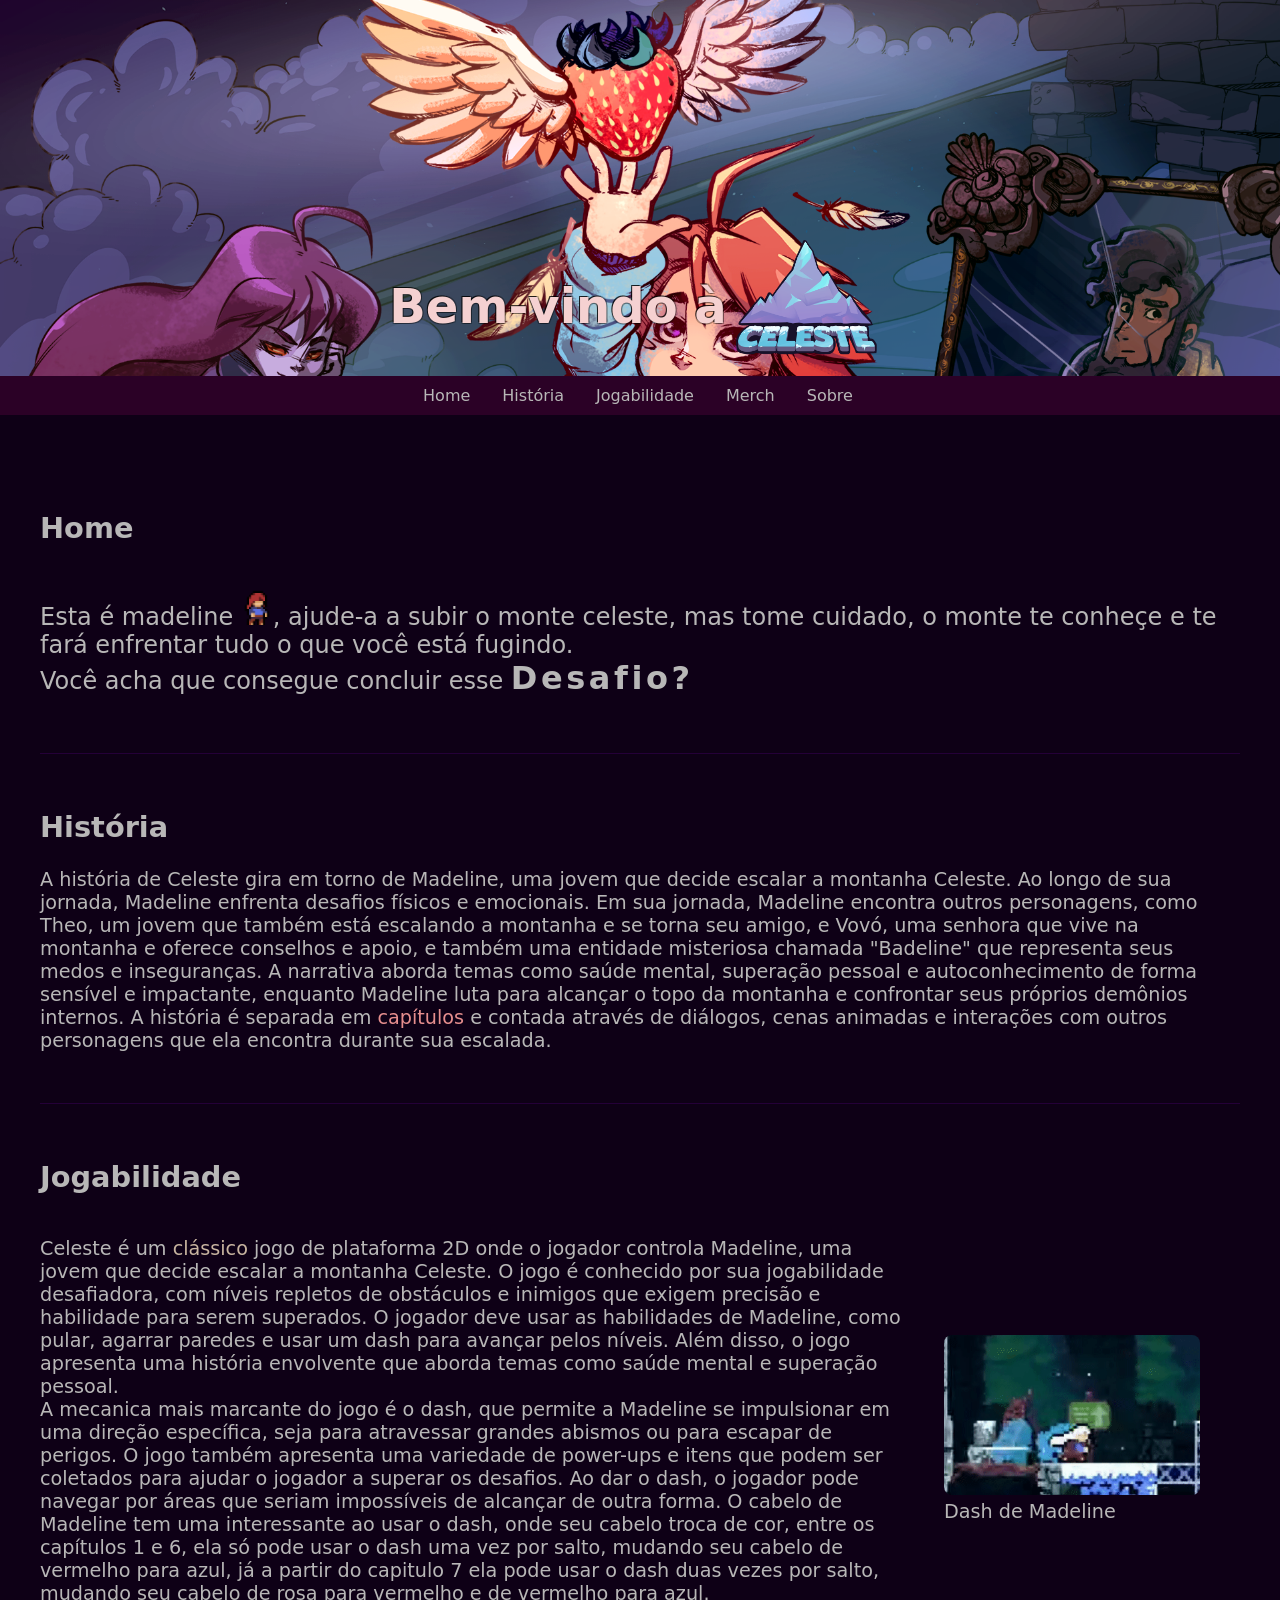
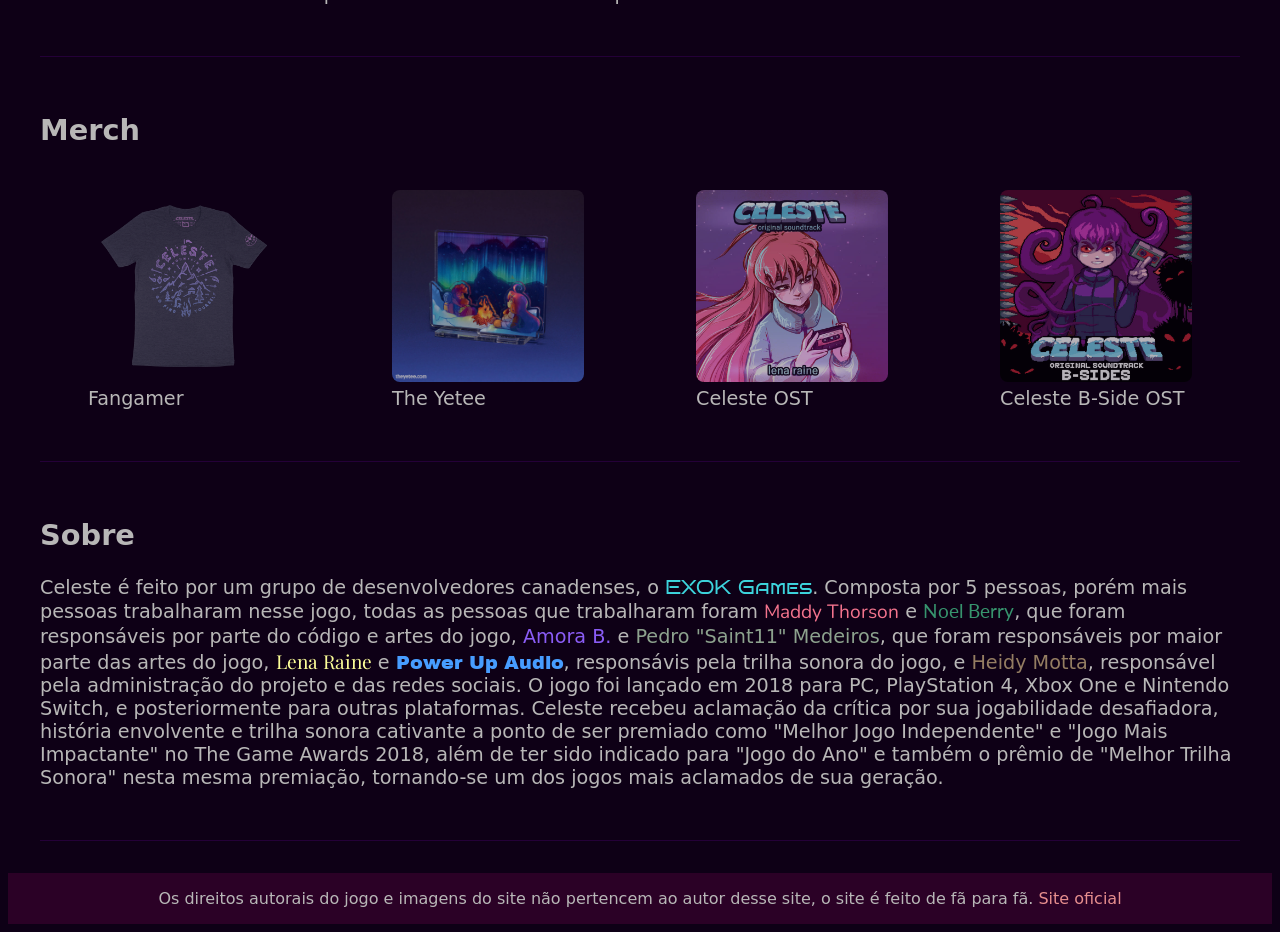
==== commit 905505af: "gif do dash da madeline trocado, e adicionado o link do site da EXOK games em index.html histórias d" ====
--- a/index.html
+++ b/index.html
@@ -9,15 +9,10 @@
     <link rel="preconnect" href="https://fonts.googleapis.com">
     <link rel="preconnect" href="https://fonts.gstatic.com" crossorigin>
     <link href="https://fonts.googleapis.com/css2?family=Nunito:ital,wght@0,200..1000;1,200..1000&display=swap" rel="stylesheet">
-    <link rel="preconnect" href="https://fonts.googleapis.com">
-    <link rel="preconnect" href="https://fonts.gstatic.com" crossorigin>
     <link href="https://fonts.googleapis.com/css2?family=Lato:ital,wght@0,100;0,300;0,400;0,700;0,900;1,100;1,300;1,400;1,700;1,900&display=swap" rel="stylesheet">
-    <link rel="preconnect" href="https://fonts.googleapis.com">
-    <link rel="preconnect" href="https://fonts.gstatic.com" crossorigin>
     <link href="https://fonts.googleapis.com/css2?family=Playfair+Display:ital,wght@0,400..900;1,400..900&display=swap" rel="stylesheet">
-    <link rel="preconnect" href="https://fonts.googleapis.com">
-    <link rel="preconnect" href="https://fonts.gstatic.com" crossorigin>
     <link href="https://fonts.googleapis.com/css2?family=Archivo+Black&display=swap" rel="stylesheet">
+    <link href="https://fonts.googleapis.com/css2?family=Audiowide&family=Bruno+Ace+SC&display=swap" rel="stylesheet">
 </head>
 <body>
     <header id="cabeçalho">
@@ -59,10 +54,10 @@
         <article class="jogabilidade">
         <p>
             Celeste é um <a href="https://maddymakesgamesinc.itch.io/celesteclassick">clássico</a> jogo de plataforma 2D onde o jogador controla Madeline, uma jovem que decide escalar a montanha Celeste. O jogo é conhecido por sua jogabilidade desafiadora, com níveis repletos de obstáculos e inimigos que exigem precisão e habilidade para serem superados. O jogador deve usar as habilidades de Madeline, como pular, agarrar paredes e usar um dash para avançar pelos níveis. Além disso, o jogo apresenta uma história envolvente que aborda temas como saúde mental e superação pessoal. <br>
-            A mecanica mais marcante do jogo é o dash, que permite a Madeline se impulsionar em uma direção específica, seja para atravessar grandes abismos ou para escapar de perigos. O jogo também apresenta uma variedade de power-ups e itens que podem ser coletados para ajudar o jogador a superar os desafios. Ao dar o dash, o jogador pode navegar por áreas que seriam impossíveis de alcançar de outra forma. O cabelo de Madeline tem uma interessante ao usar o dash, onde seu cabelo troca de cor, entre os capítulos 1 e 7, ela só pode usar o dash uma vez por salto, mudando seu cabelo de vermelho para azul, já a partir do capitulo 8 ela pode usar o dash duas vezes por salto, mudando seu cabelo de rosa para vermelho e de vermelho para azul. <br>
+            A mecanica mais marcante do jogo é o dash, que permite a Madeline se impulsionar em uma direção específica, seja para atravessar grandes abismos ou para escapar de perigos. O jogo também apresenta uma variedade de power-ups e itens que podem ser coletados para ajudar o jogador a superar os desafios. Ao dar o dash, o jogador pode navegar por áreas que seriam impossíveis de alcançar de outra forma. O cabelo de Madeline tem uma interessante ao usar o dash, onde seu cabelo troca de cor, entre os capítulos 1 e 6, ela só pode usar o dash uma vez por salto, mudando seu cabelo de vermelho para azul, já a partir do capitulo 7 ela pode usar o dash duas vezes por salto, mudando seu cabelo de rosa para vermelho e de vermelho para azul. <br>
         </p>
         <figure>
-            <img class="jogabilidade_img" src="/src/assets/Bumper_Boost.webp" alt="dash celeste">
+            <img class="jogabilidade_img" src="/src/assets/dash.gif" alt="dash celeste">
             <figcaption>Dash de Madeline</figcaption>
         </figure>
         </article>
@@ -99,7 +94,7 @@
     <section id="sobre">
         <h2>Sobre</h2>
         <p>
-            Celeste é feito por um grupo de desenvolvedores canadenses, o EXOX Games. Composta por 5 pessoas, porém mais pessoas trabalharam nesse jogo, todas as pessoas que trabalharam foram <a class="maddy" href="http://www.mattmakesgames.com/">Maddy Thorson</a> e <a class="noel" href="http://noelberry.ca/">Noel Berry</a>,  que foram responsáveis por parte do código e artes do jogo, <a class="amora" href="https://amora.ink">Amora B.</a> e <a class="saint11" href="https://saint11.art">Pedro "Saint11" Medeiros</a>, que foram responsáveis por maior parte das artes do jogo, <a class="lena" href="https://lena.fyi/">Lena Raine</a> e <a class="powerup" href="https://powerupaudio.com/">Power Up Audio</a>, responsávis pela trilha sonora do jogo, e <a class="heidy" href="https://www.heidy.page/">Heidy Motta</a>, responsável pela administração do projeto e das redes sociais. O jogo foi lançado em 2018 para PC, PlayStation 4, Xbox One e Nintendo Switch, e posteriormente para outras plataformas. Celeste recebeu aclamação da crítica por sua jogabilidade desafiadora, história envolvente e trilha sonora cativante a ponto de ser premiado como "Melhor Jogo Independente" e "Jogo Mais Impactante" no The Game Awards 2018, além de ter sido indicado para "Jogo do Ano" e também o prêmio de "Melhor Trilha Sonora" nesta mesma premiação, tornando-se um dos jogos mais aclamados de sua geração. <br>
+            Celeste é feito por um grupo de desenvolvedores canadenses, o <a class="exok" href="https://www.exok.com/">EXOK Games</a>. Composta por 5 pessoas, porém mais pessoas trabalharam nesse jogo, todas as pessoas que trabalharam foram <a class="maddy" href="http://www.mattmakesgames.com/">Maddy Thorson</a> e <a class="noel" href="http://noelberry.ca/">Noel Berry</a>,  que foram responsáveis por parte do código e artes do jogo, <a class="amora" href="https://amora.ink">Amora B.</a> e <a class="saint11" href="https://saint11.art">Pedro "Saint11" Medeiros</a>, que foram responsáveis por maior parte das artes do jogo, <a class="lena" href="https://lena.fyi/">Lena Raine</a> e <a class="powerup" href="https://powerupaudio.com/">Power Up Audio</a>, responsávis pela trilha sonora do jogo, e <a class="heidy" href="https://www.heidy.page/">Heidy Motta</a>, responsável pela administração do projeto e das redes sociais. O jogo foi lançado em 2018 para PC, PlayStation 4, Xbox One e Nintendo Switch, e posteriormente para outras plataformas. Celeste recebeu aclamação da crítica por sua jogabilidade desafiadora, história envolvente e trilha sonora cativante a ponto de ser premiado como "Melhor Jogo Independente" e "Jogo Mais Impactante" no The Game Awards 2018, além de ter sido indicado para "Jogo do Ano" e também o prêmio de "Melhor Trilha Sonora" nesta mesma premiação, tornando-se um dos jogos mais aclamados de sua geração. <br>
         </p>
     </section>
     </main>
--- a/src/css/style.css
+++ b/src/css/style.css
@@ -50,7 +50,6 @@
 }
 
 #cabeçalho{
-    /*background-color: #2b0126;*/
     background-image: url(/src/assets/SplashScreen.png);
     background-size: cover;
     display: flex;
@@ -184,7 +183,7 @@
 }
 
 #jogabilidade a{
-    color:rgb(200, 183, 183);
+    color:rgb(200, 180, 160);
 }
 
 .jogabilidade_img{
@@ -200,6 +199,13 @@
     justify-content: center;
     align-items: center;
     justify-items: center;
+}
+
+.exok{
+    color:#3DD4DD;
+    font-family: "Bruno Ace SC", sans-serif;
+    font-weight: 400;
+    font-style: normal;
 }
 
 .maddy {
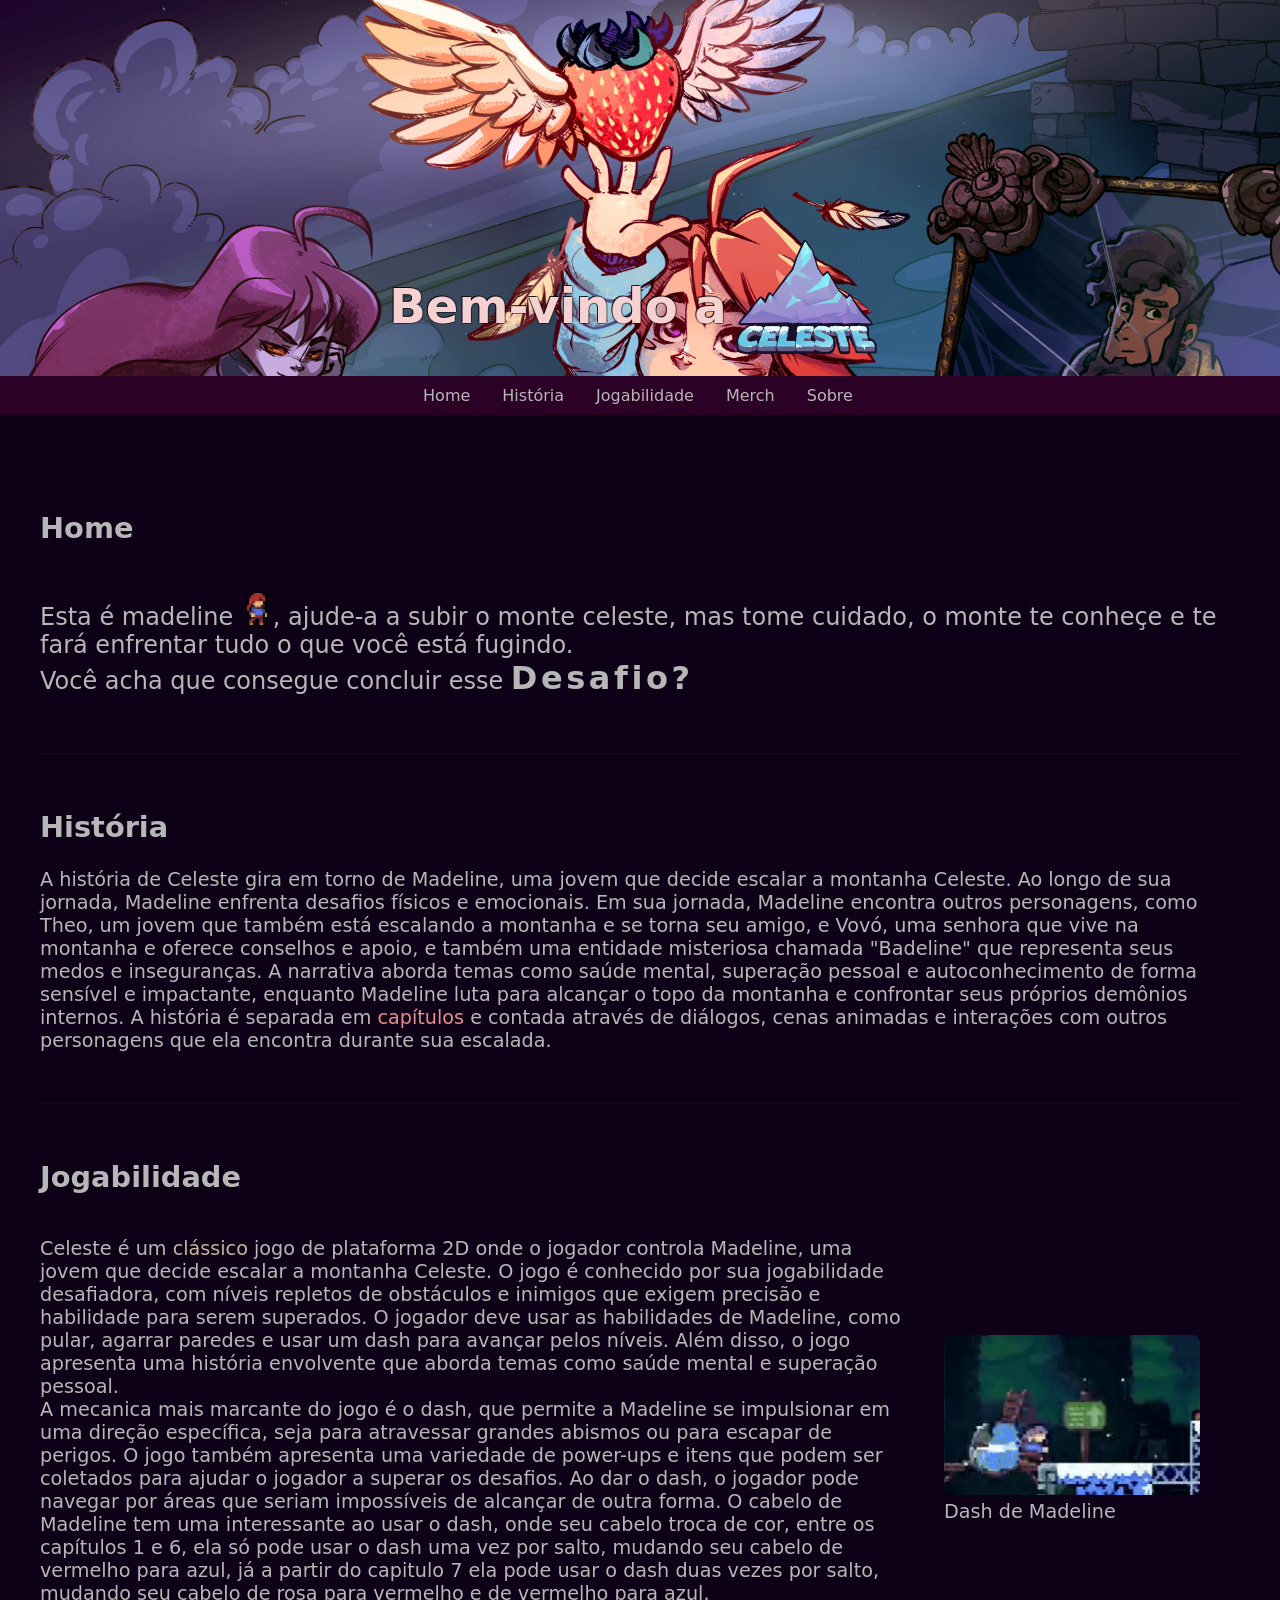
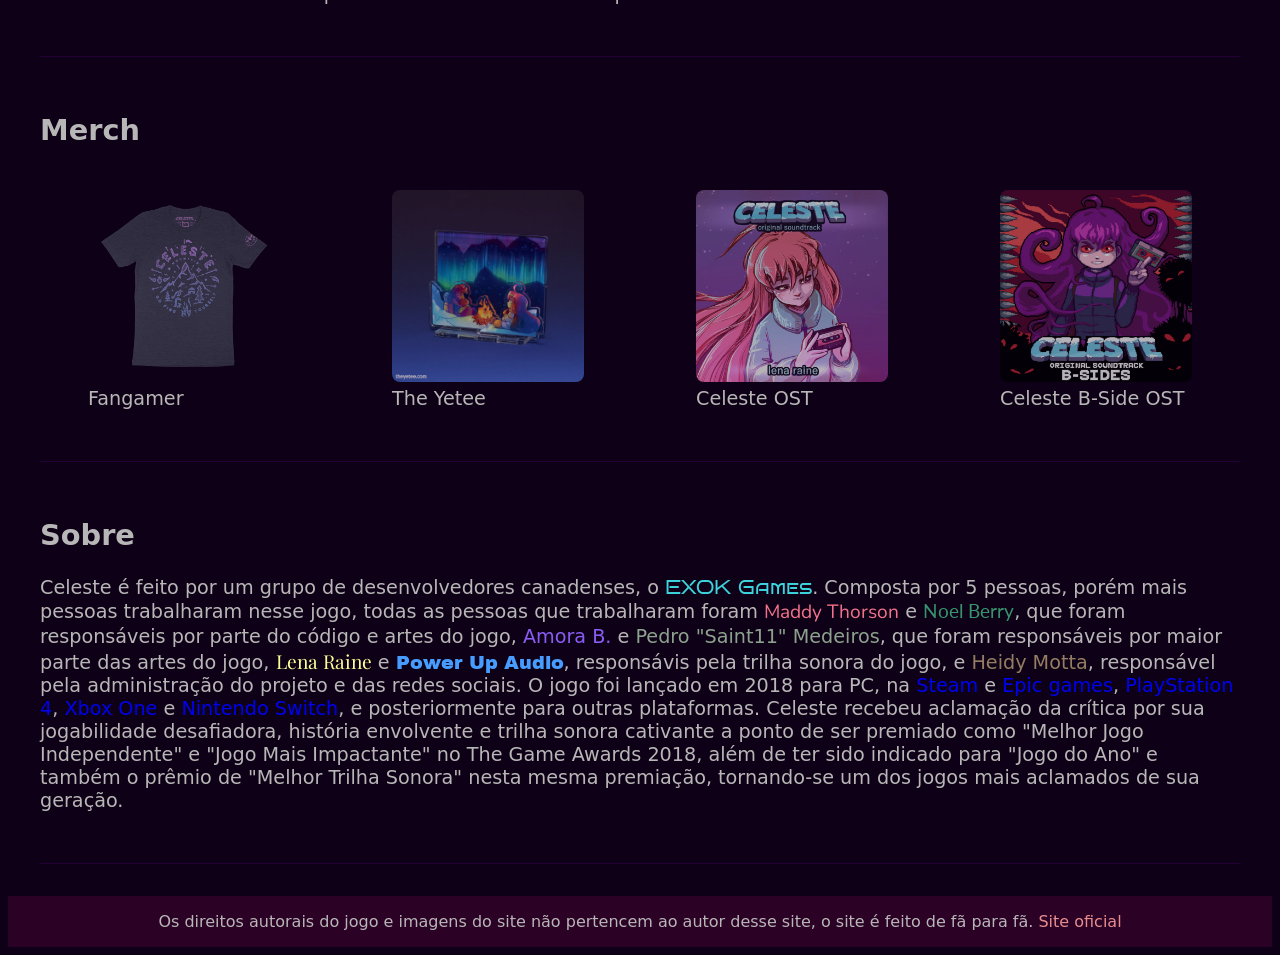
==== commit a06ff07e: "História do cap 3 iniciada adicionado links para lojas" ====
--- a/index.html
+++ b/index.html
@@ -94,7 +94,7 @@
     <section id="sobre">
         <h2>Sobre</h2>
         <p>
-            Celeste é feito por um grupo de desenvolvedores canadenses, o <a class="exok" href="https://www.exok.com/">EXOK Games</a>. Composta por 5 pessoas, porém mais pessoas trabalharam nesse jogo, todas as pessoas que trabalharam foram <a class="maddy" href="http://www.mattmakesgames.com/">Maddy Thorson</a> e <a class="noel" href="http://noelberry.ca/">Noel Berry</a>,  que foram responsáveis por parte do código e artes do jogo, <a class="amora" href="https://amora.ink">Amora B.</a> e <a class="saint11" href="https://saint11.art">Pedro "Saint11" Medeiros</a>, que foram responsáveis por maior parte das artes do jogo, <a class="lena" href="https://lena.fyi/">Lena Raine</a> e <a class="powerup" href="https://powerupaudio.com/">Power Up Audio</a>, responsávis pela trilha sonora do jogo, e <a class="heidy" href="https://www.heidy.page/">Heidy Motta</a>, responsável pela administração do projeto e das redes sociais. O jogo foi lançado em 2018 para PC, PlayStation 4, Xbox One e Nintendo Switch, e posteriormente para outras plataformas. Celeste recebeu aclamação da crítica por sua jogabilidade desafiadora, história envolvente e trilha sonora cativante a ponto de ser premiado como "Melhor Jogo Independente" e "Jogo Mais Impactante" no The Game Awards 2018, além de ter sido indicado para "Jogo do Ano" e também o prêmio de "Melhor Trilha Sonora" nesta mesma premiação, tornando-se um dos jogos mais aclamados de sua geração. <br>
+            Celeste é feito por um grupo de desenvolvedores canadenses, o <a class="exok" href="https://www.exok.com/">EXOK Games</a>. Composta por 5 pessoas, porém mais pessoas trabalharam nesse jogo, todas as pessoas que trabalharam foram <a class="maddy" href="http://www.mattmakesgames.com/">Maddy Thorson</a> e <a class="noel" href="http://noelberry.ca/">Noel Berry</a>,  que foram responsáveis por parte do código e artes do jogo, <a class="amora" href="https://amora.ink">Amora B.</a> e <a class="saint11" href="https://saint11.art">Pedro "Saint11" Medeiros</a>, que foram responsáveis por maior parte das artes do jogo, <a class="lena" href="https://lena.fyi/">Lena Raine</a> e <a class="powerup" href="https://powerupaudio.com/">Power Up Audio</a>, responsávis pela trilha sonora do jogo, e <a class="heidy" href="https://www.heidy.page/">Heidy Motta</a>, responsável pela administração do projeto e das redes sociais. O jogo foi lançado em 2018 para PC, na <a class="steam" href="https://store.steampowered.com/app/504230/Celeste/">Steam</a> e <a class="epic" href="https://store.epicgames.com/p/celeste?lang=pt-BR">Epic games</a>, <a class="ps" href="https://www.playstation.com/pt-br/games/celeste/">PlayStation 4</a>, <a class="xbox" href="https://www.xbox.com/pt-br/games/store/celeste/bwmql2rpwbhb">Xbox One</a> e <a class="nintendo" href="https://www.nintendo.com/us/store/products/celeste-switch/">Nintendo Switch</a>, e posteriormente para outras plataformas. Celeste recebeu aclamação da crítica por sua jogabilidade desafiadora, história envolvente e trilha sonora cativante a ponto de ser premiado como "Melhor Jogo Independente" e "Jogo Mais Impactante" no The Game Awards 2018, além de ter sido indicado para "Jogo do Ano" e também o prêmio de "Melhor Trilha Sonora" nesta mesma premiação, tornando-se um dos jogos mais aclamados de sua geração. <br>
         </p>
     </section>
     </main>
